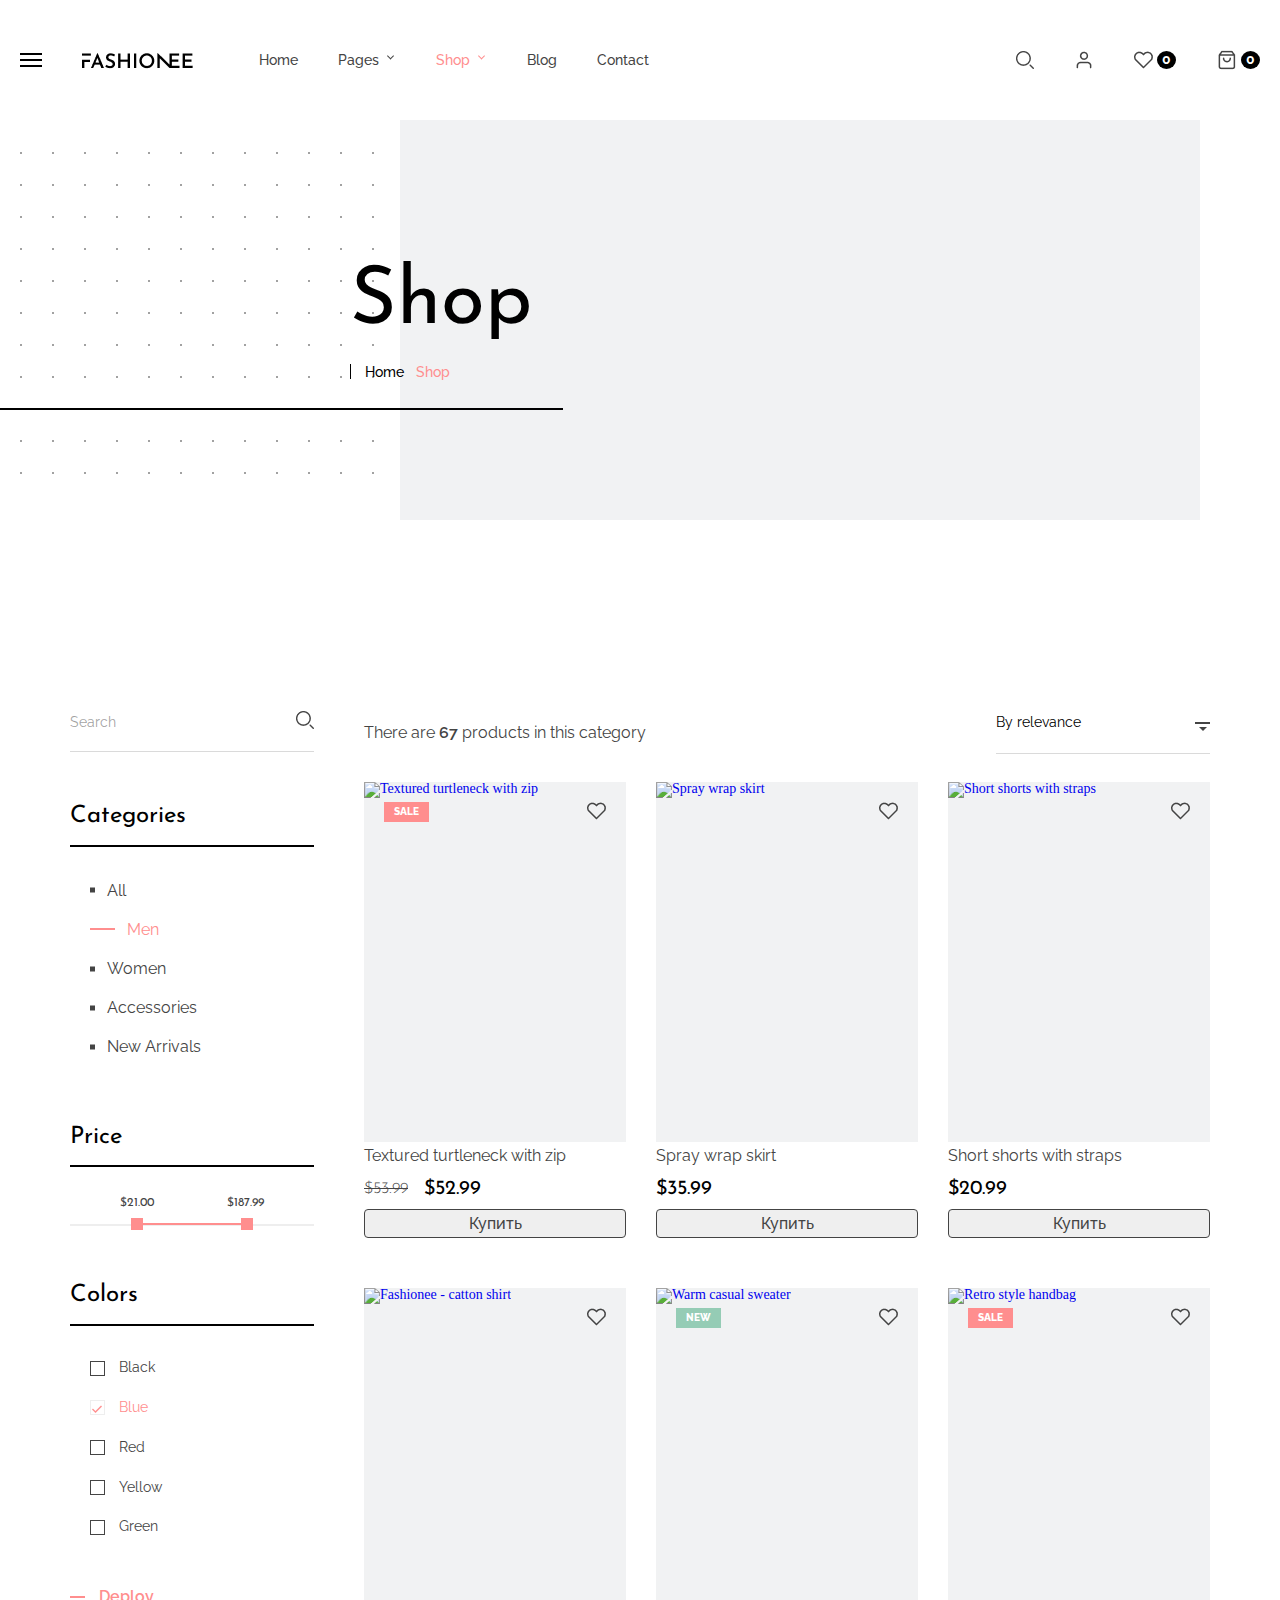
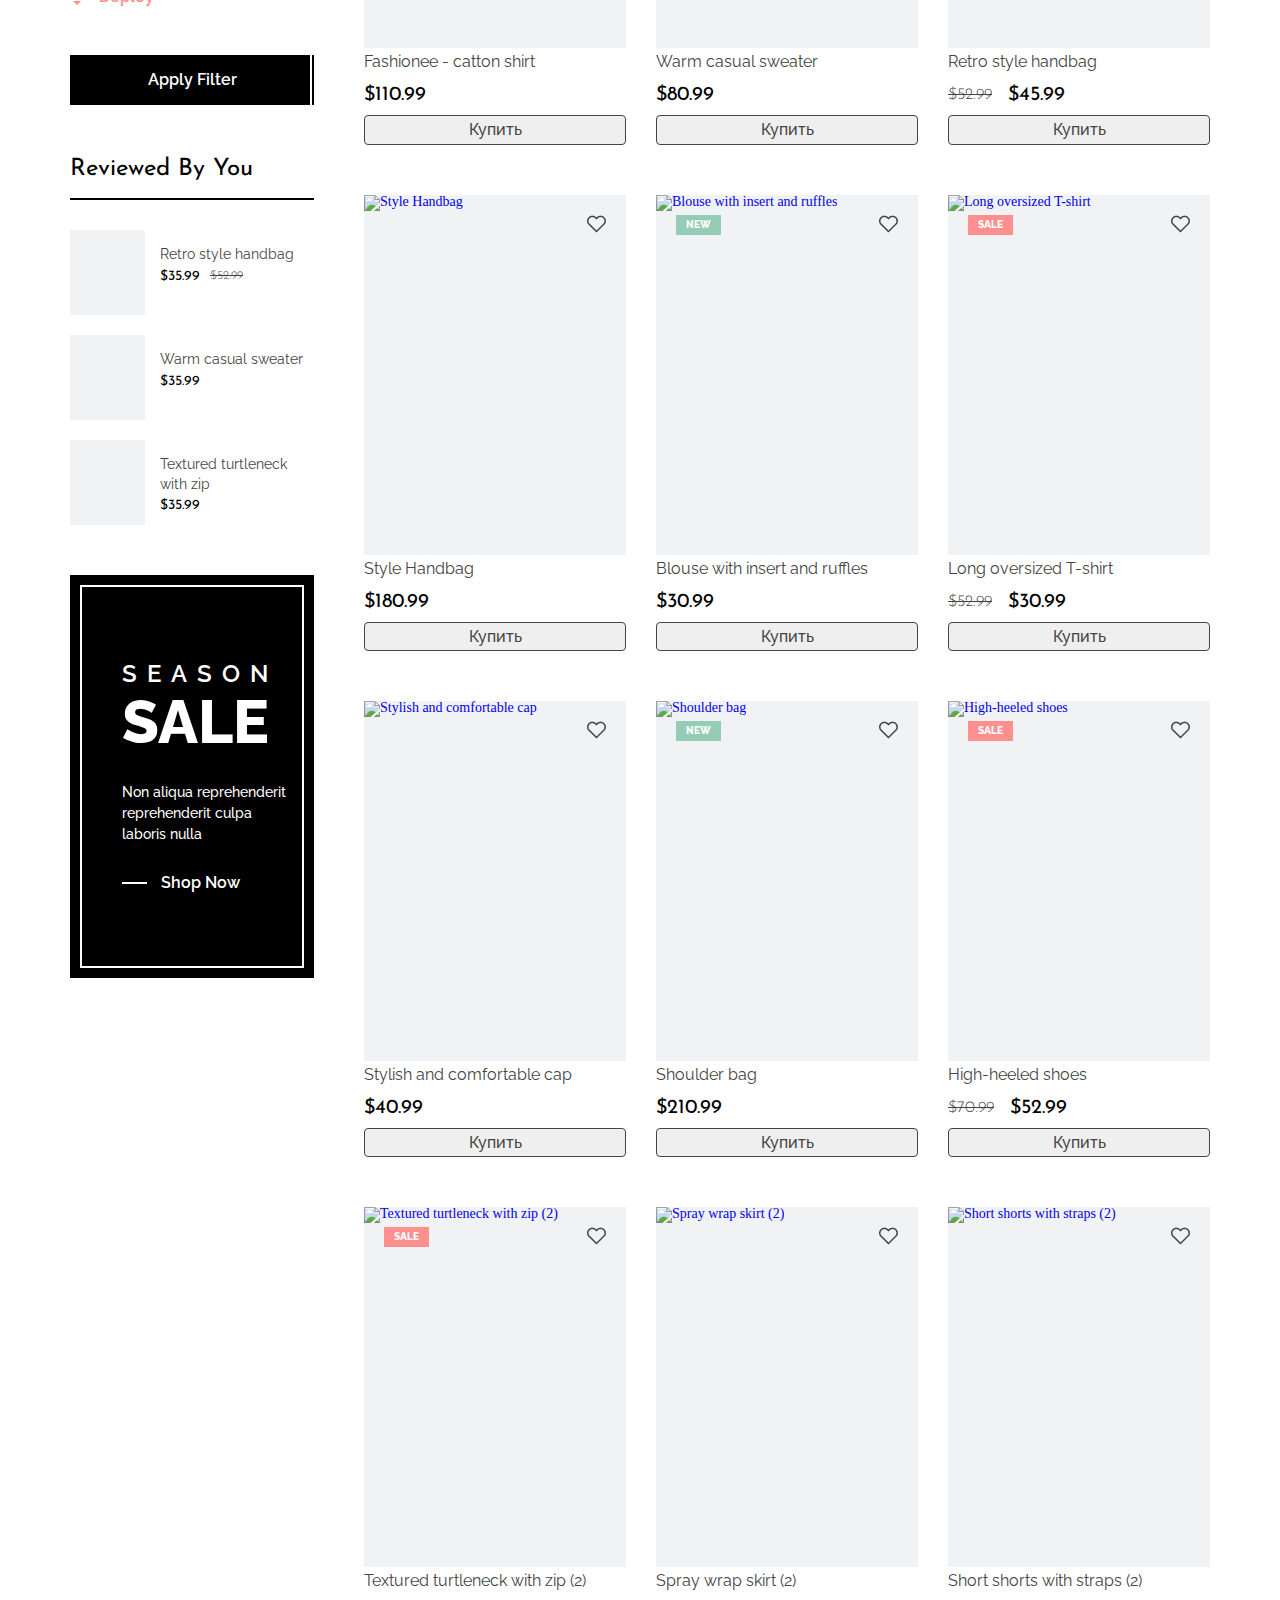
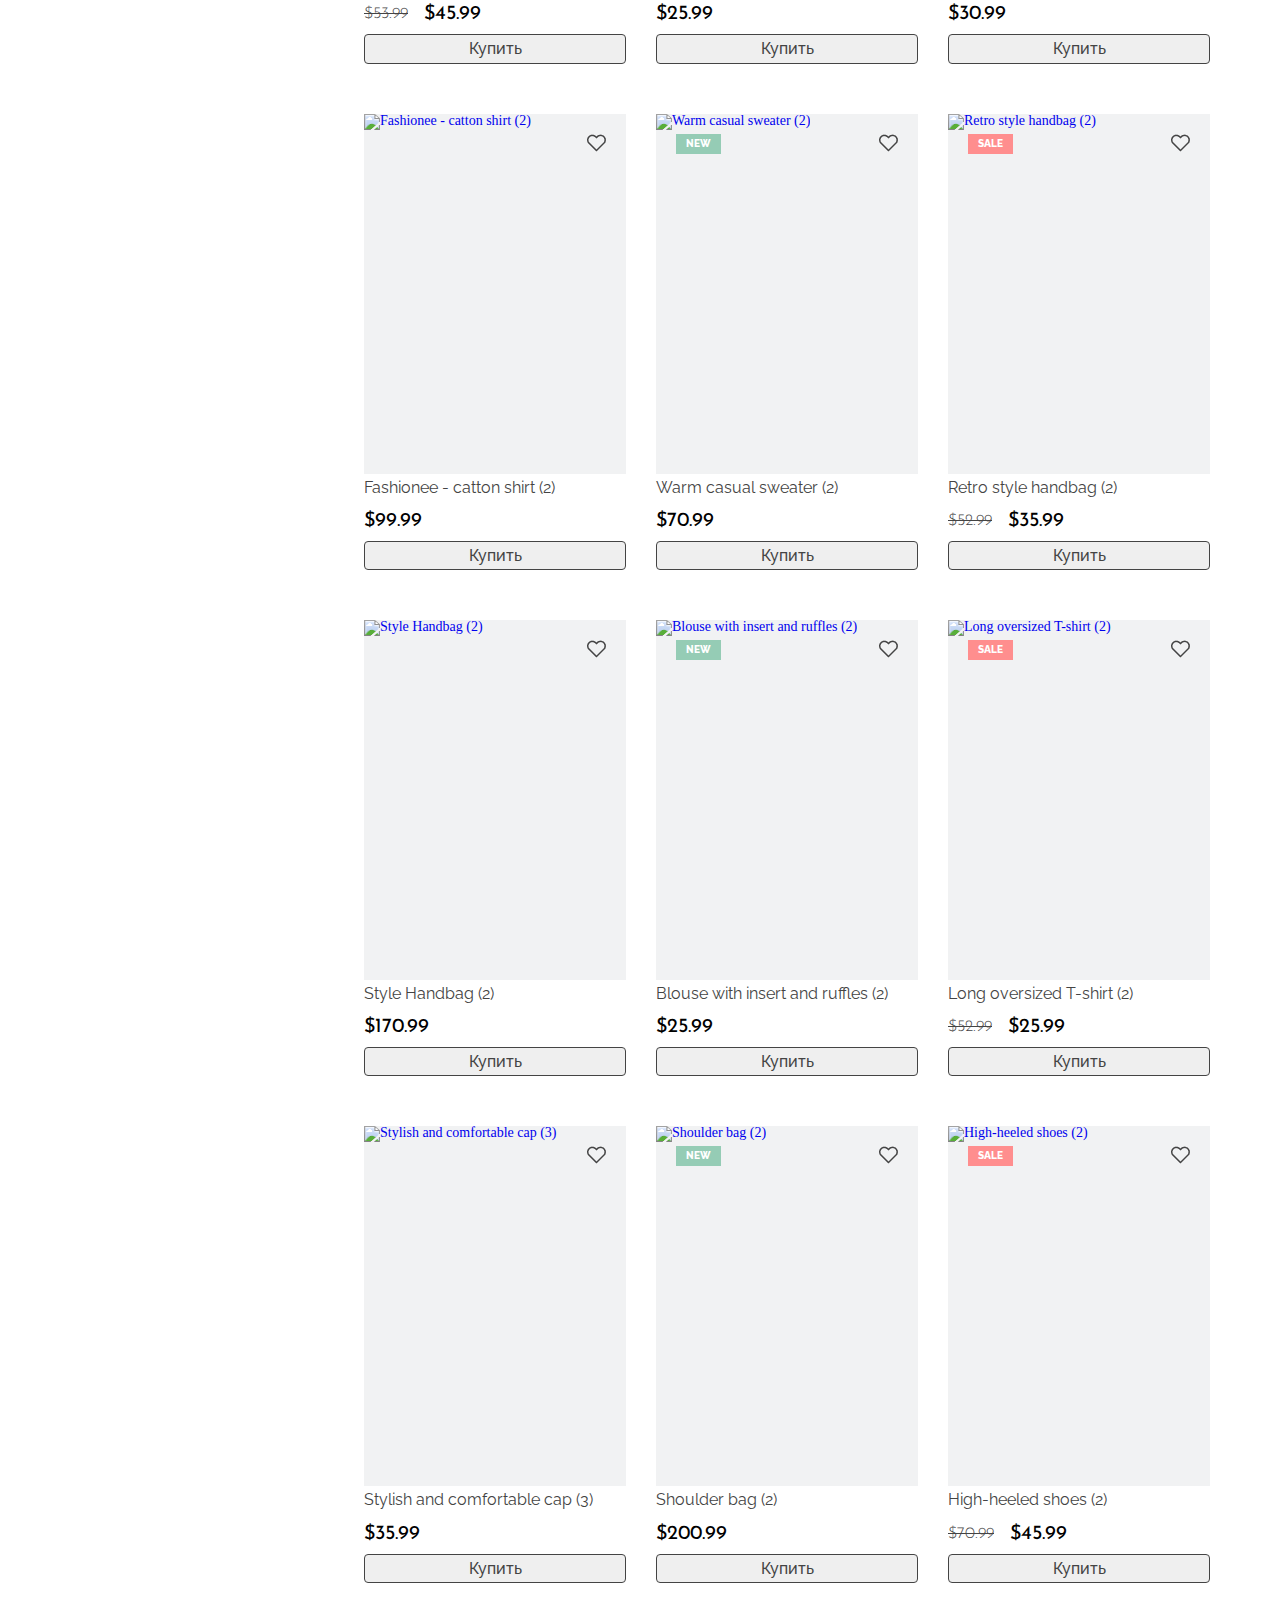
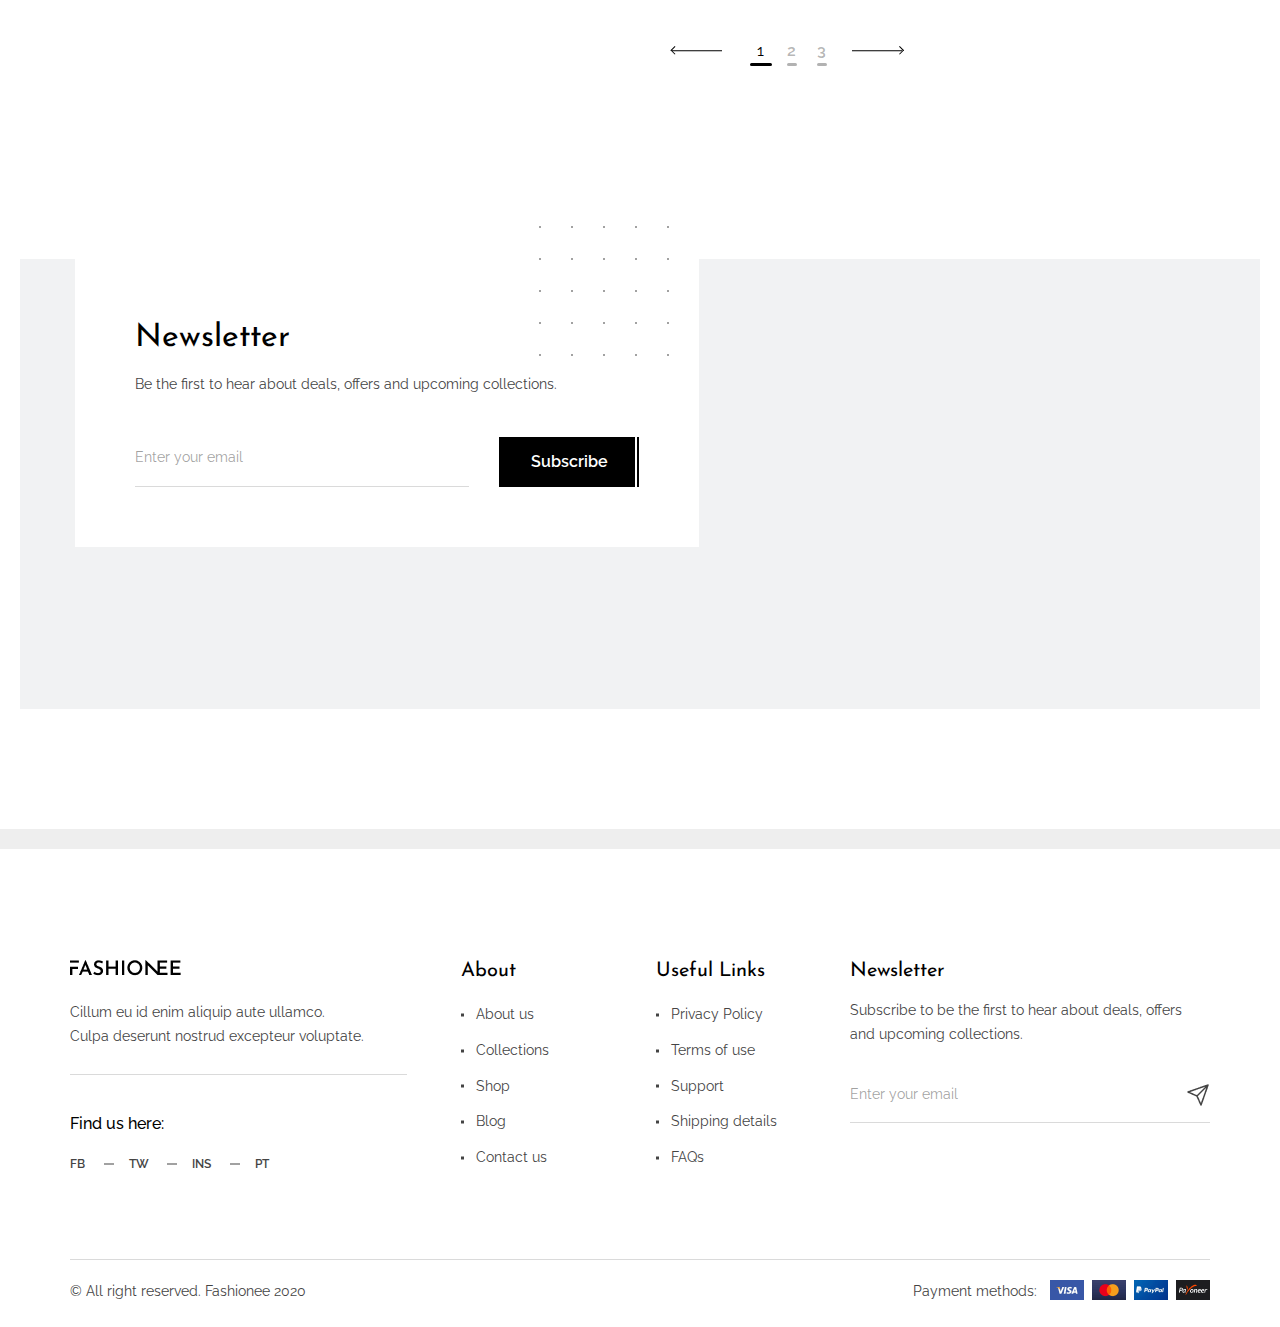
==== index.html @ b38196ee "Added JS cart and favorites" ====
<!DOCTYPE html>
<html lang="en">
    <head>
        <meta charset="UTF-8" />
        <meta http-equiv="X-UA-Compatible" content="IE=edge" />
        <meta name="viewport" content="width=device-width, initial-scale=1.0" />
        <link
            rel="apple-touch-icon"
            sizes="180x180"
            href="img/favicons/apple-touch-icon.png" />
        <link
            rel="icon"
            type="image/png"
            sizes="32x32"
            href="img/favicons/favicon-32x32.png" />
        <link
            rel="icon"
            type="image/png"
            sizes="16x16"
            href="img/favicons/favicon-16x16.png" />
        <link rel="manifest" href="img/favicons/site.webmanifest" />
        <link rel="preconnect" href="https://fonts.googleapis.com" />
        <link rel="preconnect" href="https://fonts.gstatic.com" crossorigin />
        <link
            href="https://fonts.googleapis.com/css2?family=Josefin+Sans:ital,wght@0,100..700;1,100..700&family=Raleway:ital,wght@0,100..900;1,100..900&display=swap"
            rel="stylesheet" />
        <link rel="stylesheet" href="css/style.css" />
        <title>Shop</title>
    </head>
    <body>
        <header class="header" id="header">
            <div class="container container--header">
                <div class="header__inner">
                    <div class="header__left">
                        <div class="header__menu">
                            <div class="burger">
                                <div class="burger__item"></div>
                            </div>
                            <div class="logo">
                                <img src="img/logo.png" alt="Fashionee" />
                            </div>
                            <div class="menu">
                                <img src="img/icons/menu.png" alt="Menu" />
                            </div>
                        </div>
                        <nav class="nav">
                            <a class="nav__link" href="#">Home</a>
                            <div class="nav__down">
                                <a class="nav__link nav__link--list" href="#"
                                    >Pages</a
                                >
                                <ul class="list">
                                    <li>
                                        <a class="list__link" href="#">About</a>
                                    </li>
                                    <li>
                                        <a class="list__link" href="#">FAQ</a>
                                    </li>
                                    <li>
                                        <a class="list__link" href="#"
                                            >Collection</a
                                        >
                                    </li>
                                    <li>
                                        <a class="list__link" href="#"
                                            >My profile</a
                                        >
                                    </li>
                                    <li>
                                        <a class="list__link" href="#"
                                            >Log in</a
                                        >
                                    </li>
                                    <li>
                                        <a class="list__link" href="#"
                                            >Registration</a
                                        >
                                    </li>
                                </ul>
                            </div>
                            <div class="nav__down">
                                <a
                                    class="nav__link nav__link--list active"
                                    href="#"
                                    >Shop</a
                                >
                                <ul class="list">
                                    <li>
                                        <a class="list__link" href="#"
                                            >Fashionee-Catton Shirt</a
                                        >
                                    </li>
                                    <li>
                                        <a class="list__link" href="#">Cart</a>
                                    </li>
                                    <li>
                                        <a class="list__link" href="#"
                                            >Wishlist</a
                                        >
                                    </li>
                                </ul>
                            </div>
                            <a class="nav__link" href="#">Blog</a>
                            <a class="nav__link" href="#">Contact</a>
                        </nav>
                    </div>
                    <div class="header__right">
                        <div class="header__item">
                            <img
                                class="header__icon"
                                src="img/icons/search.png"
                                alt="Search" />
                        </div>
                        <div class="header__item">
                            <img
                                class="header__icon"
                                src="img/icons/user.png"
                                alt="My profile" />
                        </div>
                        <div class="header__item">
                            <img
                                class="header__icon"
                                src="img/icons/heart.png"
                                alt="Wishlist" />
                            <div class="header__count">0</div>
                        </div>
                        <div class="header__item">
                            <img
                                class="header__icon"
                                src="img/icons/shopping-bag.png"
                                alt="Cart" />
                            <div class="header__count" id="cart">0</div>
                        </div>
                    </div>
                </div>
            </div>
        </header>
        <main>
            <section class="intro">
                <div class="container container--intro">
                    <div class="intro__inner">
                        <h1 class="intro__title">Shop</h1>
                        <h2 class="intro__subtitle">Home<span>Shop</span></h2>
                        <div class="intro__img intro__img--dots">
                            <img src="img/intro/dots.png" alt="Dots" />
                        </div>
                        <div class="intro__img intro__img--background">
                            <img
                                src="img/intro/background.png"
                                alt="Background" />
                        </div>
                    </div>
                </div>
                <div class="intro__line"></div>
            </section>
            <section class="container container--products">
                <div class="products">
                    <aside class="sidebar">
                        <div class="input">
                            <label>
                                <input
                                    class="input__item"
                                    name="search"
                                    type="text"
                                    placeholder="Search" />
                                <img
                                    class="input__icon input__icon--search"
                                    src="img/icons/search.png"
                                    alt="Search" />
                            </label>
                        </div>
                        <div class="categories">
                            <h2 class="sidebar__title">Categories</h2>
                            <div class="categories__inner">
                                <div class="categories__item">All</div>
                                <div class="categories__item active">Men</div>
                                <div class="categories__item">Women</div>
                                <div class="categories__item">Accessories</div>
                                <div class="categories__item">New Arrivals</div>
                            </div>
                        </div>
                        <div class="price">
                            <h2 class="sidebar__title">Price</h2>
                            <div class="price__inner">
                                <div class="price__block">
                                    <div class="price__item">&#36;21.00</div>
                                    <div class="price__item">&#36;187.99</div>
                                </div>
                                <div class="price__element"></div>
                            </div>
                        </div>
                        <div class="colors">
                            <h2 class="sidebar__title">Colors</h2>
                            <div class="colors__inner">
                                <div class="colors__item">
                                    <span class="colors__checkbox">
                                        <img
                                            class="colors__checkarrow"
                                            src="img/icons/checkarrow.png"
                                            alt="Check Arrow" />
                                    </span>
                                    <input
                                        class="colors__input"
                                        id="black"
                                        name="color"
                                        type="checkbox"
                                        value="black" />
                                    <label class="colors__label" for="black"
                                        >Black</label
                                    >
                                </div>
                                <div class="colors__item active">
                                    <span class="colors__checkbox">
                                        <img
                                            class="colors__checkarrow"
                                            src="img/icons/checkarrow.png"
                                            alt="Check Arrow" />
                                    </span>
                                    <input
                                        class="colors__input"
                                        id="blue"
                                        name="color"
                                        type="checkbox"
                                        value="blue" />
                                    <label class="colors__label" for="blue"
                                        >Blue</label
                                    >
                                </div>
                                <div class="colors__item">
                                    <span class="colors__checkbox">
                                        <img
                                            class="colors__checkarrow"
                                            src="img/icons/checkarrow.png"
                                            alt="Check Arrow" />
                                    </span>
                                    <input
                                        class="colors__input"
                                        id="red"
                                        name="color"
                                        type="checkbox"
                                        value="red" />
                                    <label class="colors__label" for="red"
                                        >Red</label
                                    >
                                </div>
                                <div class="colors__item">
                                    <span class="colors__checkbox"
                                        ><img
                                            class="colors__checkarrow"
                                            src="img/icons/checkarrow.png"
                                            alt="Check Arrow"
                                    /></span>
                                    <input
                                        class="colors__input"
                                        id="yellow"
                                        name="color"
                                        type="checkbox"
                                        value="yellow" />
                                    <label class="colors__label" for="yellow"
                                        >Yellow</label
                                    >
                                </div>
                                <div class="colors__item">
                                    <span class="colors__checkbox"
                                        ><img
                                            class="colors__checkarrow"
                                            src="img/icons/checkarrow.png"
                                            alt="Check Arrow"
                                    /></span>
                                    <input
                                        class="colors__input"
                                        id="green"
                                        name="color"
                                        type="checkbox"
                                        value="green" />
                                    <label class="colors__label" for="green"
                                        >Green</label
                                    >
                                </div>
                            </div>
                        </div>
                        <div class="sidebar__deploy active">
                            <div class="arrow arrow--sidebar"></div>
                            Deploy
                        </div>
                        <div class="button">Apply Filter</div>
                        <div class="reviewed">
                            <h2 class="sidebar__title">Reviewed By You</h2>
                            <div class="reviewed__inner">
                                <div class="reviewed__item">
                                    <a class="reviewed__preview" href="#">
                                        <img
                                            class="reviewed__img"
                                            src="/"
                                            alt="Retro style handbag" />
                                    </a>
                                    <div class="reviewed__info">
                                        <a class="reviewed__name" href="#">
                                            Retro style handbag
                                        </a>
                                        <div class="reviewed__price">
                                            <span class="reviewed__new"
                                                >&#36;35.99</span
                                            >
                                            <span class="reviewed__old"
                                                >&#36;52.99</span
                                            >
                                        </div>
                                    </div>
                                </div>
                                <div class="reviewed__item">
                                    <a class="reviewed__preview" href="#">
                                        <img
                                            class="reviewed__img"
                                            src="/"
                                            alt="Warm casual sweater" />
                                    </a>
                                    <div class="reviewed__info">
                                        <a class="reviewed__name" href="#">
                                            Warm casual sweater
                                        </a>
                                        <div class="reviewed__price">
                                            <span class="reviewed__new"
                                                >&#36;35.99</span
                                            >
                                            <span class="reviewed__old"></span>
                                        </div>
                                    </div>
                                </div>
                                <div class="reviewed__item">
                                    <a class="reviewed__preview" href="#">
                                        <img
                                            class="reviewed__img"
                                            src="/"
                                            alt="Textured turtleneck with zip" />
                                    </a>
                                    <div class="reviewed__info">
                                        <a class="reviewed__name" href="#">
                                            Textured turtleneck with zip
                                        </a>
                                        <div class="reviewed__price">
                                            <span class="reviewed__new"
                                                >&#36;35.99</span
                                            >
                                            <span class="reviewed__old"></span>
                                        </div>
                                    </div>
                                </div>
                            </div>
                        </div>
                        <div class="banner banner--sidebar">
                            <div class="banner__inner banner__inner--sidebar">
                                <div class="banner__suptitle">Season</div>
                                <div class="banner__title">Sale</div>
                                <p class="banner__text">
                                    Non aliqua reprehenderit reprehenderit culpa
                                    laboris nulla
                                </p>
                                <a class="banner__link" href="#">Shop Now</a>
                            </div>
                        </div>
                    </aside>
                    <div class="catalog">
                        <div class="catalog__header">
                            <div class="catalog__text">
                                There are <span>67</span> products in this
                                category
                            </div>
                            <div class="catalog__filter">
                                By relevance
                                <div class="arrow arrow--catalog"></div>
                            </div>
                        </div>
                        <div class="catalog__inner" id="products"></div>
                        <div class="pager">
                            <div class="pager__arrow pager__arrow--prev"></div>
                            <div class="pager__inner">
                                <div class="pager__item">
                                    <div class="pager__number active">1</div>
                                </div>
                                <div class="pager__item">
                                    <div class="pager__number">2</div>
                                </div>
                                <div class="pager__item">
                                    <div class="pager__number">3</div>
                                </div>
                            </div>
                            <div class="pager__arrow pager__arrow--next"></div>
                        </div>
                    </div>
                </div>
            </section>
            <section class="newsletter">
                <div class="container container--newsletter">
                    <div class="newsletter__inner">
                        <div class="newsletter__block">
                            <div class="newsletter__item">
                                <h3 class="newsletter__title">Newsletter</h3>
                                <p class="newsletter__text">
                                    Be the first to hear about deals, offers and
                                    upcoming collections.
                                </p>
                                <form action="/" method="get">
                                    <div class="newsletter__input">
                                        <div class="input input--newsletter">
                                            <label>
                                                <input
                                                    class="input__item"
                                                    name="email"
                                                    type="email"
                                                    placeholder="Enter your email" />
                                            </label>
                                        </div>
                                        <button
                                            class="button button--newsletter"
                                            type="submit">
                                            Subscribe
                                        </button>
                                    </div>
                                </form>
                                <img
                                    class="newsletter__img"
                                    src="img/small-dots.png"
                                    alt="Img" />
                            </div>
                        </div>
                    </div>
                </div>
            </section>
        </main>
        <footer class="footer footer--shop">
            <div class="container container--footer">
                <div class="footer__inner">
                    <div class="footer__block footer__block--1">
                        <div class="footer__column footer__column--1">
                            <div class="logo">
                                <img src="img/logo.png" alt="Logo" />
                            </div>
                            <p class="footer__text footer__text--1">
                                Cillum eu id enim aliquip aute ullamco.
                                <br />
                                Culpa deserunt nostrud excepteur voluptate.
                            </p>
                            <div class="socials">
                                <h3 class="socials__title">Find us here:</h3>
                                <div class="socials__inner">
                                    <a
                                        class="socials__link"
                                        href="#"
                                        target="_blank"
                                        >FB</a
                                    >
                                    <a
                                        class="socials__link"
                                        href="#"
                                        target="_blank"
                                        >TW</a
                                    >
                                    <a
                                        class="socials__link"
                                        href="#"
                                        target="_blank"
                                        >INS</a
                                    >
                                    <a
                                        class="socials__link"
                                        href="#"
                                        target="_blank"
                                        >PT</a
                                    >
                                </div>
                            </div>
                        </div>
                        <div class="footer__column footer__column--2">
                            <div class="footer__item">
                                <h5 class="footer__title">About</h5>
                                <div class="footer__list">
                                    <a
                                        class="footer__text footer__text--link"
                                        href="#"
                                        >About us</a
                                    >
                                    <a
                                        class="footer__text footer__text--link"
                                        href="#"
                                        >Collections</a
                                    >
                                    <a
                                        class="footer__text footer__text--link"
                                        href="#"
                                        >Shop</a
                                    >
                                    <a
                                        class="footer__text footer__text--link"
                                        href="#"
                                        >Blog</a
                                    >
                                    <a
                                        class="footer__text footer__text--link"
                                        href="#"
                                        >Contact us</a
                                    >
                                </div>
                            </div>
                        </div>
                        <div class="footer__column footer__column--3">
                            <div class="footer__item">
                                <h5 class="footer__title">Useful Links</h5>
                                <div class="footer__list">
                                    <a
                                        class="footer__text footer__text--link"
                                        href="#"
                                        >Privacy Policy</a
                                    >
                                    <a
                                        class="footer__text footer__text--link"
                                        href="#"
                                        >Terms of use</a
                                    >
                                    <a
                                        class="footer__text footer__text--link"
                                        href="#"
                                        >Support</a
                                    >
                                    <a
                                        class="footer__text footer__text--link"
                                        href="#"
                                        >Shipping details</a
                                    >
                                    <a
                                        class="footer__text footer__text--link"
                                        href="#"
                                        >FAQs</a
                                    >
                                </div>
                            </div>
                        </div>
                        <div class="footer__column footer__column--4">
                            <h5
                                class="newsletter__title newsletter__title--footer">
                                Newsletter
                            </h5>
                            <p class="newsletter__text">
                                Subscribe to be the first to hear about deals,
                                offers and upcoming collections.
                            </p>
                            <div class="input input--footer">
                                <form action="/" method="get">
                                    <label>
                                        <input
                                            class="input__item"
                                            name="email"
                                            type="email"
                                            placeholder="Enter your email" />
                                    </label>
                                    <img
                                        class="input__icon input__icon--send"
                                        type="submit"
                                        src="img/icons/send.png"
                                        alt="Send" />
                                </form>
                            </div>
                        </div>
                    </div>
                    <hr />
                    <div class="footer__block footer__block--2">
                        <div class="copyright">
                            © All right reserved. Fashionee 2020
                        </div>
                        <div class="payment">
                            Payment methods:
                            <div class="payment__inner">
                                <a class="payment__link" href="#">
                                    <img
                                        src="img/payment/visa.png"
                                        alt="VISA" />
                                </a>
                                <a class="payment__link" href="#">
                                    <img
                                        src="img/payment/master.png"
                                        alt="Master" />
                                </a>
                                <a class="payment__link" href="#">
                                    <img
                                        src="img/payment/paypal.png"
                                        alt="PayPal" />
                                </a>
                                <a class="payment__link" href="#">
                                    <img
                                        src="img/payment/payoneer.png"
                                        alt="PaYonner" />
                                </a>
                            </div>
                        </div>
                    </div>
                </div>
                <img
                    class="footer__img footer__img--small"
                    src="img/small-dots.png"
                    alt="Img" />
                <img
                    class="footer__img footer__img--big"
                    src="img/footer.png"
                    alt="Img" />
            </div>
        </footer>
        <script src="js/app.js"></script>
    </body>
</html>
---- css/style.css ----
* {
  padding: 0;
  margin: 0;
  border: 0;
}

*,
*:before,
*:after {
  box-sizing: border-box;
}

:focus,
:active {
  outline: none;
}

a:focus,
a:active {
  outline: none;
}

nav,
footer,
header,
aside {
  display: block;
}

html,
body {
  height: 100%;
  width: 100%;
  font-size: 100%;
  line-height: 1;
  font-size: 14px;
  -ms-text-size-adjust: 100%;
  -moz-text-size-adjust: 100%;
  -webkit-text-size-adjust: 100%;
}

input,
button,
textarea {
  font-family: inherit;
}

input::-ms-clear {
  display: none;
}

input[type=checkbox] {
  display: none;
}

button {
  cursor: pointer;
}

button::-moz-focus-inner {
  padding: 0;
  border: 0;
}

a,
a:hover,
a:visited {
  text-decoration: none;
}

ul li {
  list-style: none;
}

img {
  vertical-align: top;
}

h1,
h2,
h3,
h4,
h5,
h6 {
  margin: 0;
  font-size: inherit;
  font-weight: 400;
}

.container {
  width: 100%;
  padding: 0 20px;
  margin: 0 auto;
}
.container--header, .container--intro {
  max-width: 1840px;
}
.container--products, .container--cart, .container--footer {
  max-width: 1180px;
}
.container--newsletter {
  max-width: 1720px;
}

.header {
  width: 100%;
  margin-top: 50px;
  position: absolute;
  top: 0;
  left: 0;
  z-index: 1000;
}
.header.fixed {
  margin-top: 0;
  padding: 20px 0;
  background-color: #fff;
  box-shadow: 0 3px 5px rgba(57, 63, 72, 0.3);
  position: fixed;
}

.header__inner,
.header__left,
.header__right,
.header__menu,
.header__item {
  display: flex;
  align-items: center;
}

.header__inner {
  justify-content: space-between;
}

.header__left {
  gap: 66px;
}

.header__right,
.header__menu {
  gap: 40px;
}

.header__item {
  gap: 4px;
  cursor: pointer;
}

.header__count {
  width: 100%;
  min-width: 18px;
  height: 18px;
  padding: 1px 5px 0 5px;
  font-family: "Raleway", sans-serif;
  font-weight: 700;
  font-size: 14px;
  line-height: 1;
  color: #fff;
  text-align: center;
  background-color: black;
  border-radius: 50%;
}

@media screen and (max-width: 768px) {
  .header__inner {
    flex-wrap: wrap;
    gap: 30px;
  }
}
.burger {
  width: 22px;
  height: 14px;
  cursor: pointer;
  position: relative;
}
.burger::before, .burger::after {
  content: "";
  display: block;
  width: 100%;
  height: 2px;
  background-color: #000;
  position: absolute;
  transition: transform 0.1s linear;
}
.burger::before {
  top: 0;
}
.burger::after {
  top: 12px;
}

.burger:hover .burger__item {
  display: none;
}
.burger:hover::before {
  transform: rotate(45deg);
  top: 6px;
}
.burger:hover::after {
  transform: rotate(-45deg);
  top: 6px;
}

.burger__item {
  width: 100%;
  height: 2px;
  background-color: #000;
  position: absolute;
  top: 6px;
}

.nav {
  display: flex;
  align-items: center;
  gap: 40px;
}

.nav__link {
  font-family: "Raleway", sans-serif;
  font-weight: 500;
  font-size: 14px;
  line-height: 1.17;
  color: #444444;
  transition: color 0.1s linear;
  position: relative;
}
.nav__link--list {
  padding-right: 17px;
}
.nav__link--list::after {
  content: "";
  display: block;
  width: 5px;
  height: 5px;
  background-color: transparent;
  position: absolute;
  border-top: 1px solid #444444;
  border-right: 1px solid #444444;
  top: calc(50% - 3.5px);
  right: 3.5px;
  transform: translate(0, -50%) rotate(135deg);
  transition: color 0.1s linear, border-color 0.1s linear;
}
.nav__link:hover, .nav__link.active {
  color: #ff8e8e;
}
.nav__link:hover::after, .nav__link.active::after {
  border-color: #ff8e8e;
}

.nav__down {
  position: relative;
}
.nav__down:hover .nav__link--list {
  color: #ff8e8e;
}
.nav__down:hover .nav__link--list::after {
  border-color: #ff8e8e;
}
.nav__down:hover .list {
  display: block;
  visibility: visible;
}

@media screen and (max-width: 1024px) {
  .nav {
    display: none;
  }
}
.menu {
  display: none;
  cursor: pointer;
}

@media screen and (max-width: 1024px) {
  .menu {
    display: block;
  }
}
.list {
  display: none;
  visibility: hidden;
  width: -moz-max-content;
  width: max-content;
  padding: 0 10px;
  background-color: #fff;
  box-shadow: 0 3px 5px rgba(57, 63, 72, 0.3);
  position: absolute;
  top: 100%;
  left: calc(50% - 8.5px);
  transform: translate(-50%, 0);
  transition: visible 0.2s linear;
}

.list__link {
  display: block;
  font-family: "Raleway", sans-serif;
  font-weight: 400;
  font-size: 14px;
  line-height: 2;
  color: #444444;
  text-align: center;
  transition: color 0.1s linear;
}
.list__link:hover {
  color: #ff8e8e;
}

.intro {
  padding-top: 70px;
}

.intro__inner {
  padding: 193px 0 132px 330px;
  position: relative;
}

.intro__title {
  margin-bottom: 21px;
  font-family: "Josefin Sans", sans-serif;
  font-weight: 400;
  font-size: 80px;
  line-height: 1;
  color: #000;
}

.intro__subtitle {
  padding: 0.5px 0 0.5px 13.5px;
  font-family: "Raleway", sans-serif;
  font-weight: 500;
  font-size: 14px;
  line-height: 1;
  color: #000;
  border-left: 1.5px solid #000;
}
.intro__subtitle span:nth-last-child(1), .intro__subtitle span:nth-last-child(2) {
  margin-left: 12px;
}
.intro__subtitle span:nth-last-child(1) {
  color: #ff8e8e;
}

.intro__img {
  max-width: 100%;
  position: absolute;
  z-index: -1;
}
.intro__img--dots {
  top: 82px;
  left: 0;
}
.intro__img--background {
  top: 50px;
  right: 60px;
}

.intro__line {
  width: 44%;
  max-width: 850px;
  height: 2px;
  background-color: #000;
  position: absolute;
  top: 408px;
  left: 0;
  z-index: -1;
}

@media screen and (max-width: 1024px) {
  .intro__img {
    display: none;
  }
  .intro__inner {
    padding-left: 230px;
  }
}
@media screen and (max-width: 768px) {
  .intro__inner {
    padding-left: 130px;
  }
}
@media screen and (max-width: 480px) {
  .intro__inner {
    padding-left: 0;
  }
}
.products {
  display: flex;
  -moz-column-gap: 50px;
       column-gap: 50px;
  padding-top: 200px;
}

@media screen and (max-width: 768px) {
  .products {
    flex-direction: column;
    justify-content: center;
    gap: 50px;
  }
}
.sidebar {
  display: flex;
  flex-direction: column;
  row-gap: 50px;
  width: 100%;
  max-width: 244px;
}

.sidebar__title {
  padding-bottom: 14px;
  margin-bottom: 30px;
  font-family: "Josefin Sans", sans-serif;
  font-weight: 400;
  font-size: 24px;
  line-height: 1.2;
  color: #000;
  border-bottom: 2px solid #000;
}

.sidebar__deploy {
  display: flex;
  align-items: center;
  gap: 14px;
  width: -moz-fit-content;
  width: fit-content;
  font-family: "Raleway", sans-serif;
  font-weight: 600;
  font-size: 16px;
  line-height: 1;
  color: #444444;
  cursor: pointer;
  transition: color 0.1s linear;
}
.sidebar__deploy:hover, .sidebar__deploy.active {
  color: #ff8e8e;
}
.sidebar__deploy:hover .arrow, .sidebar__deploy.active .arrow {
  background-color: #ff8e8e;
}
.sidebar__deploy:hover .arrow::before, .sidebar__deploy.active .arrow::before {
  border-bottom-color: #ff8e8e;
}
.sidebar__deploy.active .arrow {
  transform: rotate(180deg);
}

@media screen and (max-width: 768px) {
  .sidebar {
    margin: 0 auto;
  }
}
.input {
  padding: 0 20px 16px 0;
  border-bottom: 1px solid rgba(68, 68, 68, 0.2);
  position: relative;
}
.input--newsletter {
  min-width: 334px;
}
.input--footer {
  margin-top: 36px;
}
.input--code {
  width: 100%;
  margin-right: 30px;
}

.input__item::-moz-placeholder {
  font-family: "Raleway", sans-serif;
  font-weight: 400;
  font-size: 14px;
  line-height: 1.7;
  color: rgba(68, 68, 68, 0.5);
}

.input__item,
.input__item::placeholder {
  font-family: "Raleway", sans-serif;
  font-weight: 400;
  font-size: 14px;
  line-height: 1.7;
  color: rgba(68, 68, 68, 0.5);
}

.input__item {
  width: 100%;
}

.input__icon {
  position: absolute;
  top: 0;
  right: 0;
}
.input__icon--send {
  cursor: pointer;
}

@media screen and (max-width: 480px) {
  .input--newsletter {
    min-width: 100%;
  }
}
.categories__inner {
  padding: 0 0 12px 20px;
}

.categories__item {
  width: -moz-fit-content;
  width: fit-content;
  padding-left: 17px;
  margin-top: 12px;
  font-family: "Raleway", sans-serif;
  font-weight: 400;
  font-size: 16px;
  line-height: 1.7;
  color: #444444;
  cursor: pointer;
  position: relative;
  transition: padding 0.1s linear, color 0.1s linear;
}
.categories__item:first-child {
  margin-top: 0;
}
.categories__item::before {
  content: "";
  display: block;
  width: 5px;
  height: 5px;
  background-color: #444444;
  position: absolute;
  top: 50%;
  left: 0;
  transform: translate(0, -50%);
  transition: width 0.1s linear, height 0.1s linear, 0.1s linear;
}
.categories__item:hover, .categories__item.active {
  padding-left: 37px;
  color: #ff8e8e;
}
.categories__item:hover::before, .categories__item.active::before {
  width: 25px;
  height: 2px;
  background-color: #ff8e8e;
}

.price__inner {
  padding-bottom: 3px;
  position: relative;
}

.price__block {
  display: flex;
  justify-content: space-between;
  padding: 0 50px 15px;
  border-bottom: 2px solid #eeeeee;
}

.price__item {
  font-family: "Josefin Sans", sans-serif;
  font-weight: 400;
  font-size: 12px;
  line-height: 1;
  color: #444444;
}

.price__element {
  width: 50%;
  height: 2px;
  background-color: #ff8e8e;
  position: absolute;
  bottom: 3px;
  left: 50%;
  position: relative;
  transform: translate(-50%, 0);
}
.price__element::before, .price__element::after {
  content: "";
  display: block;
  width: 12px;
  height: 12px;
  background-color: #ff8e8e;
  position: absolute;
  top: 50%;
  transform: translate(0, -50%);
}
.price__element::before {
  left: 0;
}
.price__element::after {
  right: 0;
}

.colors__inner {
  display: flex;
  flex-direction: column;
  row-gap: 16px;
  padding-left: 20px;
}

.colors__item {
  display: flex;
  align-items: center;
  -moz-column-gap: 14px;
       column-gap: 14px;
  width: -moz-fit-content;
  width: fit-content;
  font-family: "Raleway", sans-serif;
  font-weight: 400;
  font-size: 14px;
  line-height: 1.7;
  color: #444444;
  transition: color 0.1s linear;
}

.colors__item:hover,
.colors__item.active {
  color: #ff8e8e;
}

.colors__item:hover .colors__checkbox {
  border-color: #ff8e8e;
}

.colors__item.active .colors__checkbox {
  border-color: #eeeeee;
}

.colors__item.active .colors__checkarrow {
  display: block;
}

.colors__checkbox {
  width: 15px;
  height: 15px;
  border: 1px solid #444444;
  border-radius: 0;
  cursor: pointer;
  position: relative;
  transition: border 0.1s linear;
}

.colors__checkarrow {
  display: none;
  position: absolute;
  top: calc(50% + 1px);
  left: calc(50% - 1px);
  transform: translate(-50%, -50%);
}

.colors__label {
  cursor: pointer;
}

.arrow {
  width: 15px;
  height: 2px;
  background-color: #444444;
  position: relative;
  transition: background-color 0.1s linear;
}
.arrow::before {
  content: "";
  display: block;
  width: 6px;
  height: 6px;
  background-color: transparent;
  position: absolute;
  border: 4px solid transparent;
  left: 50%;
  transform: translate(-50%, 0);
  transition: border 0.1s linear;
}
.arrow--sidebar::before {
  border-bottom: 4px solid #444444;
  bottom: 5px;
}
.arrow--catalog::before {
  border-top: 4px solid #444444;
  top: 5px;
}

.button {
  width: 100%;
  padding: 17px 0;
  font-family: "Raleway", sans-serif;
  font-weight: 600;
  font-size: 16px;
  line-height: 1;
  color: #fff;
  text-align: center;
  background-color: #000;
  cursor: pointer;
  position: relative;
  transition: opacity 0.1s linear;
}
.button--newsletter {
  max-width: 140px;
}
.button--order {
  margin-top: 20px;
}
.button--code {
  max-width: 54px;
  height: 50px;
}
.button::after {
  content: "";
  display: block;
  width: 2px;
  height: 100%;
  background-color: #fff;
  position: absolute;
  top: 0;
  right: 2px;
}
.button:hover {
  opacity: 0.9;
}

.reviewed__inner {
  display: flex;
  flex-wrap: wrap;
  row-gap: 20px;
}

.reviewed__item {
  display: flex;
  -moz-column-gap: 15px;
       column-gap: 15px;
  width: 100%;
}

.reviewed__preview {
  display: block;
  width: 100%;
  max-width: 75px;
  height: 100%;
  min-height: 85px;
  background-color: #f1f2f3;
}

.reviewed__img {
  display: none;
}

.reviewed__info {
  padding-top: 15px;
}

.reviewed__name {
  font-family: "Raleway", sans-serif;
  font-weight: 400;
  font-size: 14px;
  line-height: 1.4;
  color: #444444;
}
.reviewed__name:hover {
  text-decoration: underline;
}

.reviewed__price {
  display: flex;
  -moz-column-gap: 10px;
       column-gap: 10px;
  margin-top: 5px;
}

.reviewed__new {
  font-family: "Josefin Sans", sans-serif;
  font-weight: 400;
  font-size: 14px;
  line-height: 1;
  color: #000;
}

.reviewed__old {
  font-family: "Josefin Sans", sans-serif;
  font-weight: 300;
  font-size: 12px;
  line-height: 1;
  color: #444444;
  text-decoration: line-through;
}

.banner {
  background-color: #000;
}
.banner--sidebar {
  width: 100%;
  padding: 10px;
}

.banner__inner {
  border: 2px solid #fff;
}
.banner__inner--sidebar {
  padding: 75px 15px 75px 40px;
}

.banner__suptitle {
  font-family: "Raleway", sans-serif;
  font-weight: 600;
  font-size: 24px;
  line-height: 1;
  color: #fff;
  text-transform: uppercase;
  letter-spacing: 0.42em;
}

.banner__title {
  margin-top: 6px;
  font-family: "Raleway", sans-serif;
  font-weight: 800;
  font-size: 60px;
  line-height: 1;
  color: #fff;
  text-transform: uppercase;
}

.banner__text {
  margin-top: 30px;
  font-family: "Raleway", sans-serif;
  font-weight: 500;
  font-size: 14px;
  line-height: 1.5;
  color: #fff;
}

.banner__link {
  display: block;
  width: -moz-fit-content;
  width: fit-content;
  padding-left: 39px;
  margin-top: 30px;
  font-family: "Raleway", sans-serif;
  font-weight: 600;
  font-size: 16px;
  line-height: 1;
  color: #fff;
  position: relative;
  transition: width 0.1s linear, padding 0.1s linear;
}
.banner__link::before {
  content: "";
  display: block;
  width: 25px;
  height: 2px;
  background-color: #fff;
  position: absolute;
  top: 50%;
  left: 0;
  transform: translate(0, -50%);
  transition: left 0.1s linear, right 0.1s linear;
}
.banner__link::after {
  content: "";
  display: block;
  width: 10px;
  height: 10px;
  background-color: transparent;
  position: absolute;
  visibility: hidden;
  border-top: 2px solid #fff;
  border-right: 2px solid #fff;
  top: 50%;
  right: 53px;
  transform: translate(0, -50%) rotate(45deg);
  transition: visibility 0.1s linear;
}
.banner__link:hover {
  width: 100%;
  padding-left: 0;
}
.banner__link:hover::before {
  left: auto;
  right: 52px;
}
.banner__link:hover::after {
  visibility: visible;
}

.pager {
  display: flex;
  justify-content: center;
  align-items: center;
  padding: 0 50px;
  margin-top: 60px;
}

.pager__arrow {
  width: 50px;
  height: 16px;
  background-color: transparent;
  cursor: pointer;
  position: relative;
}
.pager__arrow::before {
  content: "";
  display: block;
  width: 100%;
  height: 1.5px;
  background-color: #000;
  position: absolute;
  top: 50%;
  transform: translate(0, -50%);
  transition: background-color 0.1s linear;
}
.pager__arrow--prev::before {
  left: 0;
}
.pager__arrow--next::before {
  right: 0;
}
.pager__arrow::after {
  content: "";
  display: block;
  width: 5.5px;
  height: 5.5px;
  background-color: transparent;
  position: absolute;
  transition: border-color 0.1s linear;
}
.pager__arrow--prev::after, .pager__arrow--next::after {
  top: calc(50% - 0.5px);
  transform: translate(0, -50%) rotate(45deg);
}
.pager__arrow--prev::after {
  border-bottom: 1.5px solid #000;
  border-left: 1.5px solid #000;
  left: 0;
}
.pager__arrow--next::after {
  border-top: 1.5px solid #000;
  border-right: 1.5px solid #000;
  right: 0;
}
.pager__arrow:hover::before {
  background-color: #ff8e8e;
}
.pager__arrow:hover::after {
  border-color: #ff8e8e;
}

.pager__inner {
  display: flex;
  align-items: center;
  -moz-column-gap: 20px;
       column-gap: 20px;
  margin: 0 30px;
}

.pager__item {
  width: 10px;
  height: 16px;
  position: relative;
}

.pager__number {
  font-family: "Raleway", sans-serif;
  font-weight: 600;
  font-size: 16px;
  line-height: 1;
  color: rgba(0, 0, 0, 0.3);
  cursor: pointer;
  position: absolute;
  top: 0;
  left: 50%;
  transition: font-weight 0.1s linear, color 0.1s linear;
}
.pager__number::after {
  content: "";
  display: block;
  width: 10px;
  height: 3px;
  background-color: rgba(0, 0, 0, 0.3);
  position: absolute;
  border-radius: 10px;
  bottom: -7px;
  left: 50%;
  transform: translate(-50%, 0);
  transition: width 0.1s linear, background-color 0.1s linear;
}
.pager__number:hover, .pager__number.active {
  font-weight: 400;
  color: #000;
}
.pager__number:hover::after, .pager__number.active::after {
  width: 22px;
  background-color: #000;
}

.newsletter {
  margin-top: 200px;
}

.newsletter__inner {
  padding-bottom: 162px;
  background-color: #f1f2f3;
}

.newsletter__block {
  width: 100%;
  max-width: 1130px;
  margin: 0 auto;
}

.newsletter__item {
  width: 100%;
  max-width: 624px;
  padding: 60px;
  background-color: #fff;
  position: relative;
}

.newsletter__title {
  font-family: "Josefin Sans", sans-serif;
  font-weight: 400;
  font-size: 32px;
  line-height: 1.2;
  color: #000;
}
.newsletter__title--footer {
  font-size: 20px;
}

.newsletter__text {
  margin-top: 16px;
  font-family: "Raleway", sans-serif;
  font-weight: 400;
  font-size: 14px;
  line-height: 1.7;
  color: #444444;
}

.newsletter__input {
  display: flex;
  align-items: flex-end;
  -moz-column-gap: 30px;
       column-gap: 30px;
  width: 100%;
  margin-top: 40px;
}

.newsletter__img {
  position: absolute;
  top: -33px;
  right: 30px;
}

@media screen and (max-width: 768px) {
  .newsletter__input {
    flex-wrap: wrap;
    gap: 30px;
  }
}
@media screen and (max-width: 480px) {
  .newsletter__item {
    padding: 0;
  }
  .newsletter__img {
    display: none;
  }
}
.catalog {
  width: 100%;
  max-width: 846px;
}

.catalog__header,
.catalog__filter {
  display: flex;
  align-items: center;
  justify-content: space-between;
}

.catalog__header {
  flex-wrap: wrap;
  gap: 30px;
}

.catalog__text {
  font-family: "Raleway", sans-serif;
  font-weight: 400;
  font-size: 16px;
  line-height: 1.7;
  color: #444444;
}
.catalog__text span {
  font-weight: 600;
}

.catalog__filter {
  width: 100%;
  max-width: 214px;
  padding-bottom: 18px;
  font-family: "Raleway", sans-serif;
  font-weight: 400;
  font-size: 14px;
  line-height: 1.7;
  color: #000;
  border-bottom: 1px solid rgba(68, 68, 68, 0.2);
  cursor: pointer;
  transition: color 0.1s linear;
}
.catalog__filter:hover {
  color: #ff8e8e;
}
.catalog__filter:hover .arrow {
  background-color: #ff8e8e;
}
.catalog__filter:hover .arrow::before {
  border-top-color: #ff8e8e;
}

.catalog__inner {
  display: flex;
  flex-wrap: wrap;
  justify-content: center;
  -moz-column-gap: 30px;
       column-gap: 30px;
  row-gap: 50px;
  margin-top: 28px;
}

.catalog__item {
  width: 100%;
  max-width: 262px;
  position: relative;
}

.catalog__preview {
  display: block;
  width: 100%;
  height: 360px;
  background-color: #f1f2f3;
}

.catalog__img {
  width: 100%;
}

.catalog__status {
  width: -moz-fit-content;
  width: fit-content;
  padding: 5px 10px;
  font-family: "Raleway", sans-serif;
  font-weight: 800;
  font-size: 10px;
  line-height: 1;
  color: #fff;
  text-transform: uppercase;
  position: absolute;
  top: 20px;
  left: 20px;
}
.catalog__status--sale {
  background-color: #ff8e8e;
}
.catalog__status--new {
  background-color: #95ccb5;
}

.catalog__heart {
  width: 19px;
  height: 18px;
  cursor: pointer;
  position: absolute;
  top: 20px;
  right: 20px;
}
.catalog__heart.favorite {
  background: url(./../img/icons/red-heart.png);
  background-size: cover;
  background-repeat: no-repeat;
}

.catalog__name {
  margin-top: 20px;
  font-family: "Raleway", sans-serif;
  font-weight: 400;
  font-size: 16px;
  line-height: 1.7;
  color: #444444;
}
.catalog__name:hover {
  text-decoration: underline;
}

.catalog__price {
  display: flex;
  align-items: center;
  -moz-column-gap: 16px;
       column-gap: 16px;
  margin-top: 10px;
}

.catalog__new {
  font-family: "Josefin Sans", sans-serif;
  font-weight: 400;
  font-size: 20px;
  line-height: 1;
  color: #000;
}

.catalog__old {
  font-family: "Josefin Sans", sans-serif;
  font-weight: 300;
  font-size: 16px;
  line-height: 1;
  color: #444444;
  text-decoration: line-through;
}

.catalog__buy {
  width: 100%;
  margin-top: 10px;
  font-family: "Raleway", sans-serif;
  font-weight: 500;
  font-size: 16px;
  line-height: 1.7;
  color: #444444;
  text-align: center;
  border: 1px solid #444444;
  border-radius: 4px;
  transition: opacity 0.1s linear;
}
.catalog__buy:hover {
  opacity: 0.6;
}

.cart {
  display: flex;
  flex-wrap: wrap;
  gap: 60px;
  margin-top: 200px;
}

.cart__inner {
  width: 100%;
  max-width: 720px;
  padding-bottom: 10px;
  border-bottom: 2px solid #000;
}

.cart__content {
  width: 100%;
}

.cart__item,
.cart__info,
.cart__data,
.cart__price {
  display: flex;
  align-items: center;
}

.cart__item {
  -moz-column-gap: 30px;
       column-gap: 30px;
  padding-bottom: 30px;
  border-bottom: 1px solid rgba(68, 68, 68, 0.1);
  margin-top: 50px;
  position: relative;
}
.cart__item:first-child {
  margin-top: 0;
}

.cart__preview {
  display: block;
  width: 100%;
  max-width: 130px;
  height: 140px;
  background-color: #f1f2f3;
  cursor: pointer;
}

.cart__img {
  display: none;
}

.cart__name {
  font-family: "Josefin Sans", sans-serif;
  font-weight: 400;
  font-size: 20px;
  line-height: 1.2;
  color: #000;
}
.cart__name:hover {
  text-decoration: underline;
  text-decoration-thickness: 1px;
}

.cart__info {
  justify-content: space-between;
  margin-top: 25px;
}

.cart__price {
  -moz-column-gap: 10px;
       column-gap: 10px;
}

.cart__old {
  font-family: "Josefin Sans", sans-serif;
  font-weight: 300;
  font-size: 16px;
  line-height: 1;
  color: #444444;
  text-decoration: line-through;
}

.cart__new {
  font-family: "Josefin Sans", sans-serif;
  font-weight: 400;
  font-size: 16px;
  line-height: 1;
  color: #000;
}

.cart__count {
  padding: 0 50px;
  margin-left: 48px;
  font-family: "Raleway", sans-serif;
  font-weight: 400;
  font-size: 16px;
  line-height: 1;
  color: #000;
  position: relative;
}

.cart__minus,
.cart__plus {
  width: 10px;
  height: 10px;
  cursor: pointer;
  position: absolute;
  top: 50%;
  transform: translate(0, -50%);
  transition: background-color 0.1s linear;
}
.cart__minus::before,
.cart__plus::before {
  transition: background-color 0.1s linear;
}
.cart__minus:hover::before,
.cart__plus:hover::before {
  background-color: #ff8e8e;
}

.cart__minus {
  left: 20px;
}
.cart__minus::before {
  content: "";
  display: block;
  width: 10px;
  height: 1px;
  background-color: #999999;
  position: absolute;
  top: 50%;
  left: 50%;
  transform: translate(-50%, -50%);
}

.cart__plus {
  right: 20px;
}
.cart__plus::before, .cart__plus::after {
  top: 50%;
  left: 50%;
  transform: translate(-50%, -50%);
}
.cart__plus::before {
  content: "";
  display: block;
  width: 10px;
  height: 1px;
  background-color: #999999;
  position: absolute;
}
.cart__plus::after {
  content: "";
  display: block;
  width: 1px;
  height: 10px;
  background-color: #999999;
  position: absolute;
  transition: background-color 0.1s linear;
}
.cart__plus:hover::after {
  background-color: #ff8e8e;
}

.cart__main {
  font-family: "Josefin Sans", sans-serif;
  font-weight: 400;
  font-size: 20px;
  line-height: 1;
  color: #000;
}

.cart__arrow {
  width: 25px;
  height: 25px;
  border: 1px solid rgba(68, 68, 68, 0.1);
  cursor: pointer;
  position: absolute;
  top: 0;
  right: 0;
  transition: background-color 0.1s linear, border 0.1s linears;
}
.cart__arrow::after {
  content: "X";
  display: block;
  font-family: "Raleway", sans-serif;
  font-weight: 600;
  font-size: 10px;
  line-height: 1;
  color: #444444;
  position: absolute;
  top: 50%;
  left: 50%;
  transform: translate(-50%, -50%);
  transition: color 0.1s linear;
}
.cart__arrow:hover {
  background-color: #ff8e8e;
  border-color: #fff;
}
.cart__arrow:hover::after {
  color: #fff;
}

@media screen and (max-width: 768px) {
  .cart__item {
    flex-wrap: wrap;
    gap: 20px;
  }
}
@media screen and (max-width: 480px) {
  .cart__info {
    flex-wrap: wrap;
    gap: 20px;
  }
}
.order {
  width: 100%;
  max-width: 360px;
  padding: 40px;
  border: 1px solid rgba(68, 68, 68, 0.1);
}

.order__title {
  font-family: "Josefin Sans", sans-serif;
  font-weight: 400;
  font-size: 32px;
  line-height: 1.2;
  color: #000;
}

.order__inner,
.order__item,
.order__total {
  margin-top: 20px;
}

.order__item,
.order__total {
  display: flex;
  align-items: center;
  justify-content: space-between;
}

.order__item {
  padding-bottom: 15px;
  font-family: "Raleway", sans-serif;
  font-weight: 400;
  font-size: 16px;
  line-height: 1.7;
  color: #444444;
  border-bottom: 1px solid rgba(68, 68, 68, 0.1);
}
.order__item:first-child {
  margin-top: 0;
}
.order__item:last-child {
  border-bottom: 2px solid #000;
}

.order__price {
  font-family: "Josefin Sans", sans-serif;
  font-weight: 400;
  font-size: 20px;
  line-height: 1;
  color: #444444;
}
.order__price--total {
  font-size: 25px;
  color: #000;
}

.order__time {
  margin-left: 9px;
  font-family: "Raleway", sans-serif;
  font-weight: 400;
  font-size: 14px;
  line-height: 1.7;
  color: #444444;
}

.order__total {
  font-family: "Raleway", sans-serif;
  font-weight: 400;
  font-size: 20px;
  line-height: 1.7;
  color: #000;
}

@media screen and (max-width: 480px) {
  .order {
    padding: 0;
    border: none;
  }
}
.code {
  width: 100%;
  max-width: 375px;
}

.code__title {
  font-family: "Josefin Sans", sans-serif;
  font-weight: 400;
  font-size: 32px;
  line-height: 1.2;
  color: #000;
  text-transform: capitalize;
}

.code__text {
  margin-top: 20px;
  font-family: "Raleway", sans-serif;
  font-weight: 400;
  font-size: 16px;
  line-height: 1.7;
  color: #444444;
}

.code__input {
  display: flex;
  align-items: end;
  width: 100%;
  max-width: 334px;
  margin-top: 40px;
}

.code__arrow {
  width: 20px;
  height: 1.5px;
  background-color: #fff;
  position: absolute;
  top: 50%;
  left: calc(50% - 4px);
  transform: translate(-50%, -50%);
}
.code__arrow::after {
  content: "";
  display: block;
  width: 7.5px;
  height: 7.5px;
  background-color: transparent;
  position: absolute;
  border-top: 1.5px solid #fff;
  border-right: 1.5px solid #fff;
  top: 50%;
  right: 0;
  transform: translate(0, -50%) rotate(45deg);
}

.footer {
  border-top: 20px solid #eeeeee;
  position: relative;
}
.footer--shop {
  margin-top: 120px;
}
.footer--cart {
  margin-top: 250px;
}

.footer__inner {
  padding: 110px 0 23px;
}

.footer__block {
  display: flex;
}
.footer__block--1 {
  align-items: start;
  padding-bottom: 88px;
  border-bottom: 1px solid rgba(68, 68, 68, 0.2);
}
.footer__block--2 {
  align-items: center;
  justify-content: space-between;
  margin-top: 20px;
}

.footer__column {
  width: 100%;
}
.footer__column--1 {
  max-width: 337px;
}
.footer__column--2 {
  max-width: 196px;
}
.footer__column--3 {
  max-width: 227px;
}
.footer__column--4 {
  max-width: 381px;
  padding-left: 20px;
}

.footer__text {
  font-family: "Raleway", sans-serif;
  font-weight: 400;
  font-size: 14px;
  line-height: 1.7;
  color: #444444;
}
.footer__text--1 {
  padding-bottom: 25px;
  margin-top: 25px;
  border-bottom: 1px solid rgba(68, 68, 68, 0.2);
}
.footer__text--link {
  padding-left: 15px;
  position: relative;
}
.footer__text--link::before {
  content: "";
  display: block;
  width: 3px;
  height: 3px;
  background-color: #444444;
  position: absolute;
  top: 50%;
  left: 0;
  transform: translate(0, -50%);
}
.footer__text--link:hover {
  text-decoration: underline;
}

.footer__title {
  font-family: "Josefin Sans", sans-serif;
  font-weight: 400;
  font-size: 20px;
  line-height: 1.2;
  color: #000;
}

.footer__item {
  width: -moz-fit-content;
  width: fit-content;
  margin: 0 auto;
}

.footer__list {
  display: flex;
  flex-direction: column;
  row-gap: 12px;
  margin-top: 20px;
}

.footer__img {
  position: absolute;
  z-index: 0;
}
.footer__img--small {
  top: 30px;
  left: 30px;
}
.footer__img--big {
  top: 85px;
  right: 30px;
}

@media screen and (max-width: 1470px) {
  .footer__img {
    display: none;
  }
}
@media screen and (max-width: 1200px) {
  .footer__block--1 {
    flex-wrap: wrap;
    justify-content: center;
    gap: 50px;
  }
}
@media screen and (max-width: 768px) {
  .footer__block--2 {
    flex-wrap: wrap;
    justify-content: center;
    gap: 30px;
  }
}
.socials {
  margin-top: 35px;
}
.socials--code {
  margin-top: 40px;
}

.socials__title {
  font-family: "Raleway", sans-serif;
  font-weight: 500;
  font-size: 16px;
  line-height: 1.7;
  color: #000;
}

.socials__inner {
  margin-top: 20px;
}

.socials__link {
  padding-left: 25px;
  margin-left: 15px;
  font-family: "Raleway", sans-serif;
  font-weight: 600;
  font-size: 12px;
  line-height: 1.17;
  color: #444444;
  position: relative;
  transition: color 0.1s linear;
}
.socials__link::before {
  content: "";
  display: block;
  width: 10px;
  height: 1px;
  background-color: #444444;
  position: absolute;
  top: 50%;
  left: 0;
  transform: translate(0, -50%);
}
.socials__link:first-child {
  padding: 0;
  margin: 0;
}
.socials__link:first-child::before {
  display: none;
}
.socials__link:hover {
  color: #ff8e8e;
}

.copyright {
  font-family: "Raleway", sans-serif;
  font-weight: 400;
  font-size: 14px;
  line-height: 1.7;
  color: #444444;
}

.payment,
.payment__inner {
  display: flex;
  align-items: center;
}

.payment {
  -moz-column-gap: 13px;
       column-gap: 13px;
  font-family: "Raleway", sans-serif;
  font-weight: 400;
  font-size: 14px;
  line-height: 1.7;
  color: #444444;
}

.payment__inner {
  -moz-column-gap: 8px;
       column-gap: 8px;
}/*# sourceMappingURL=style.css.map */
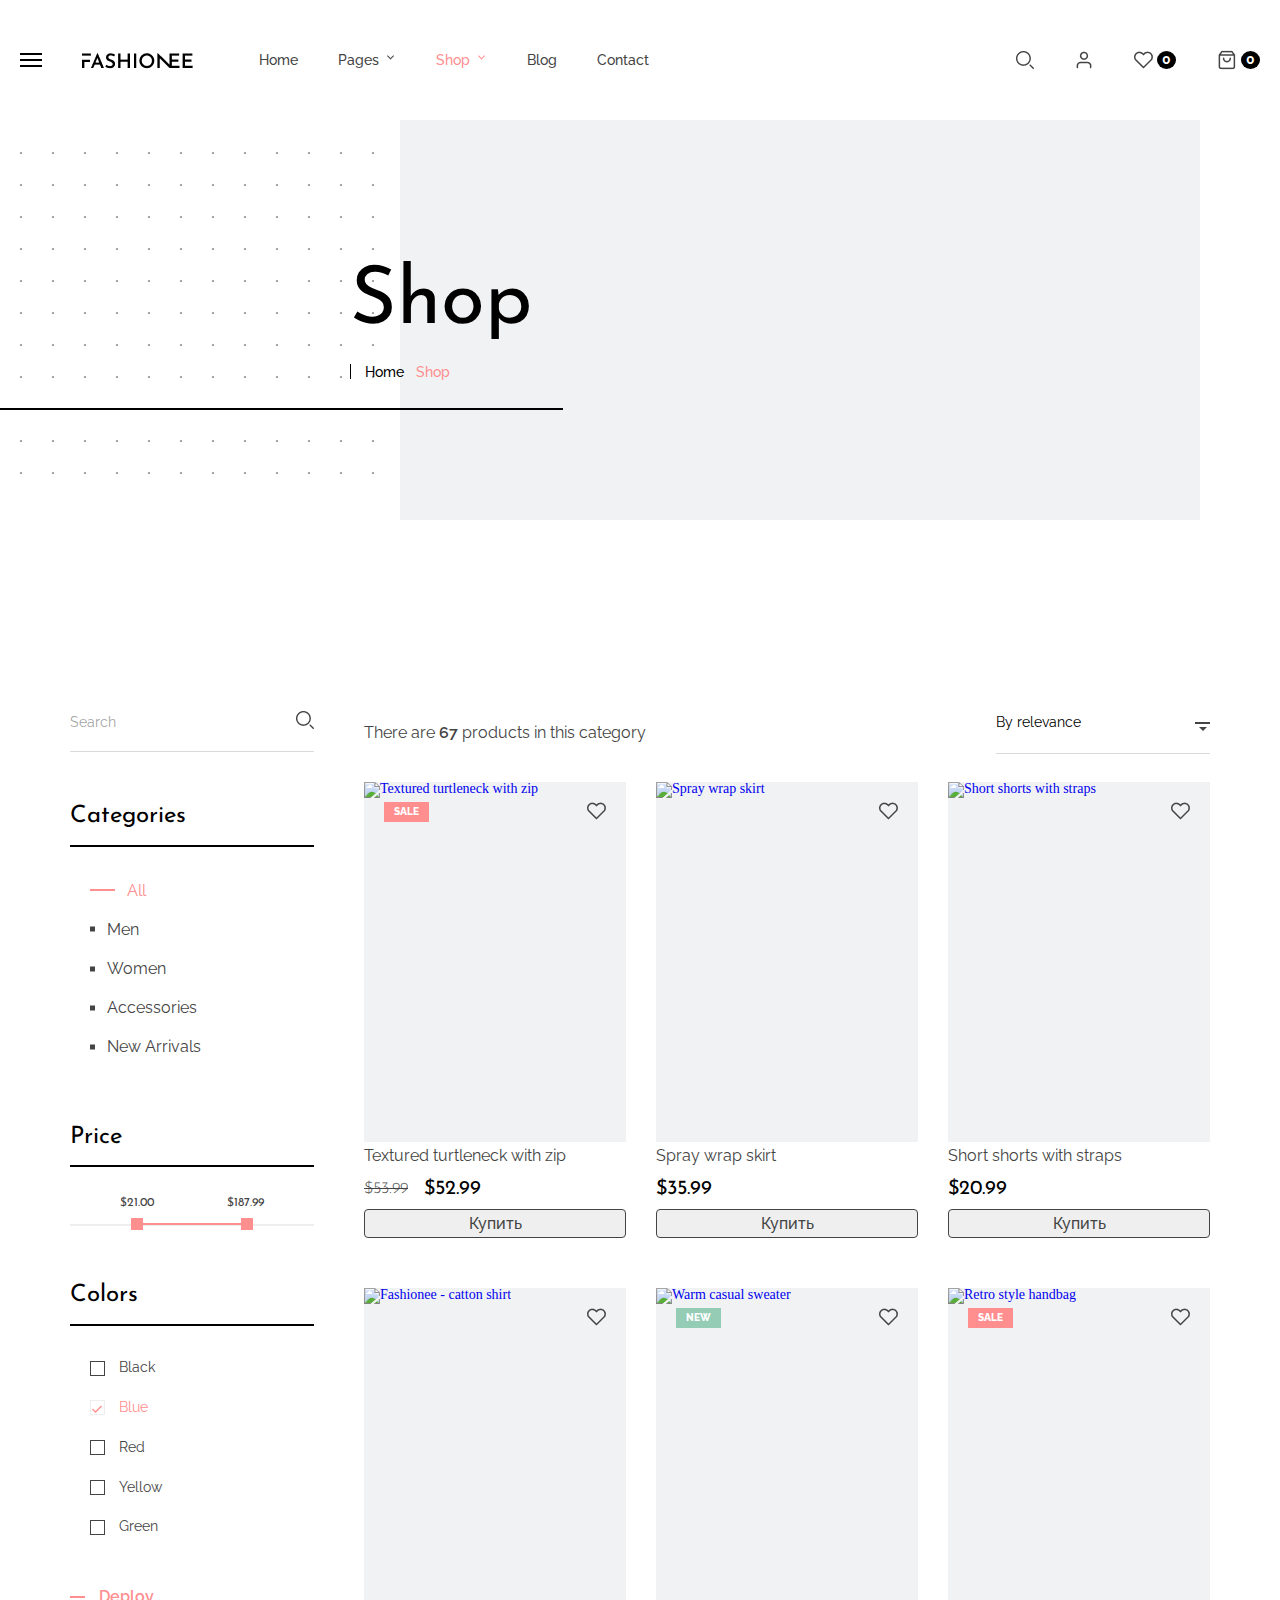
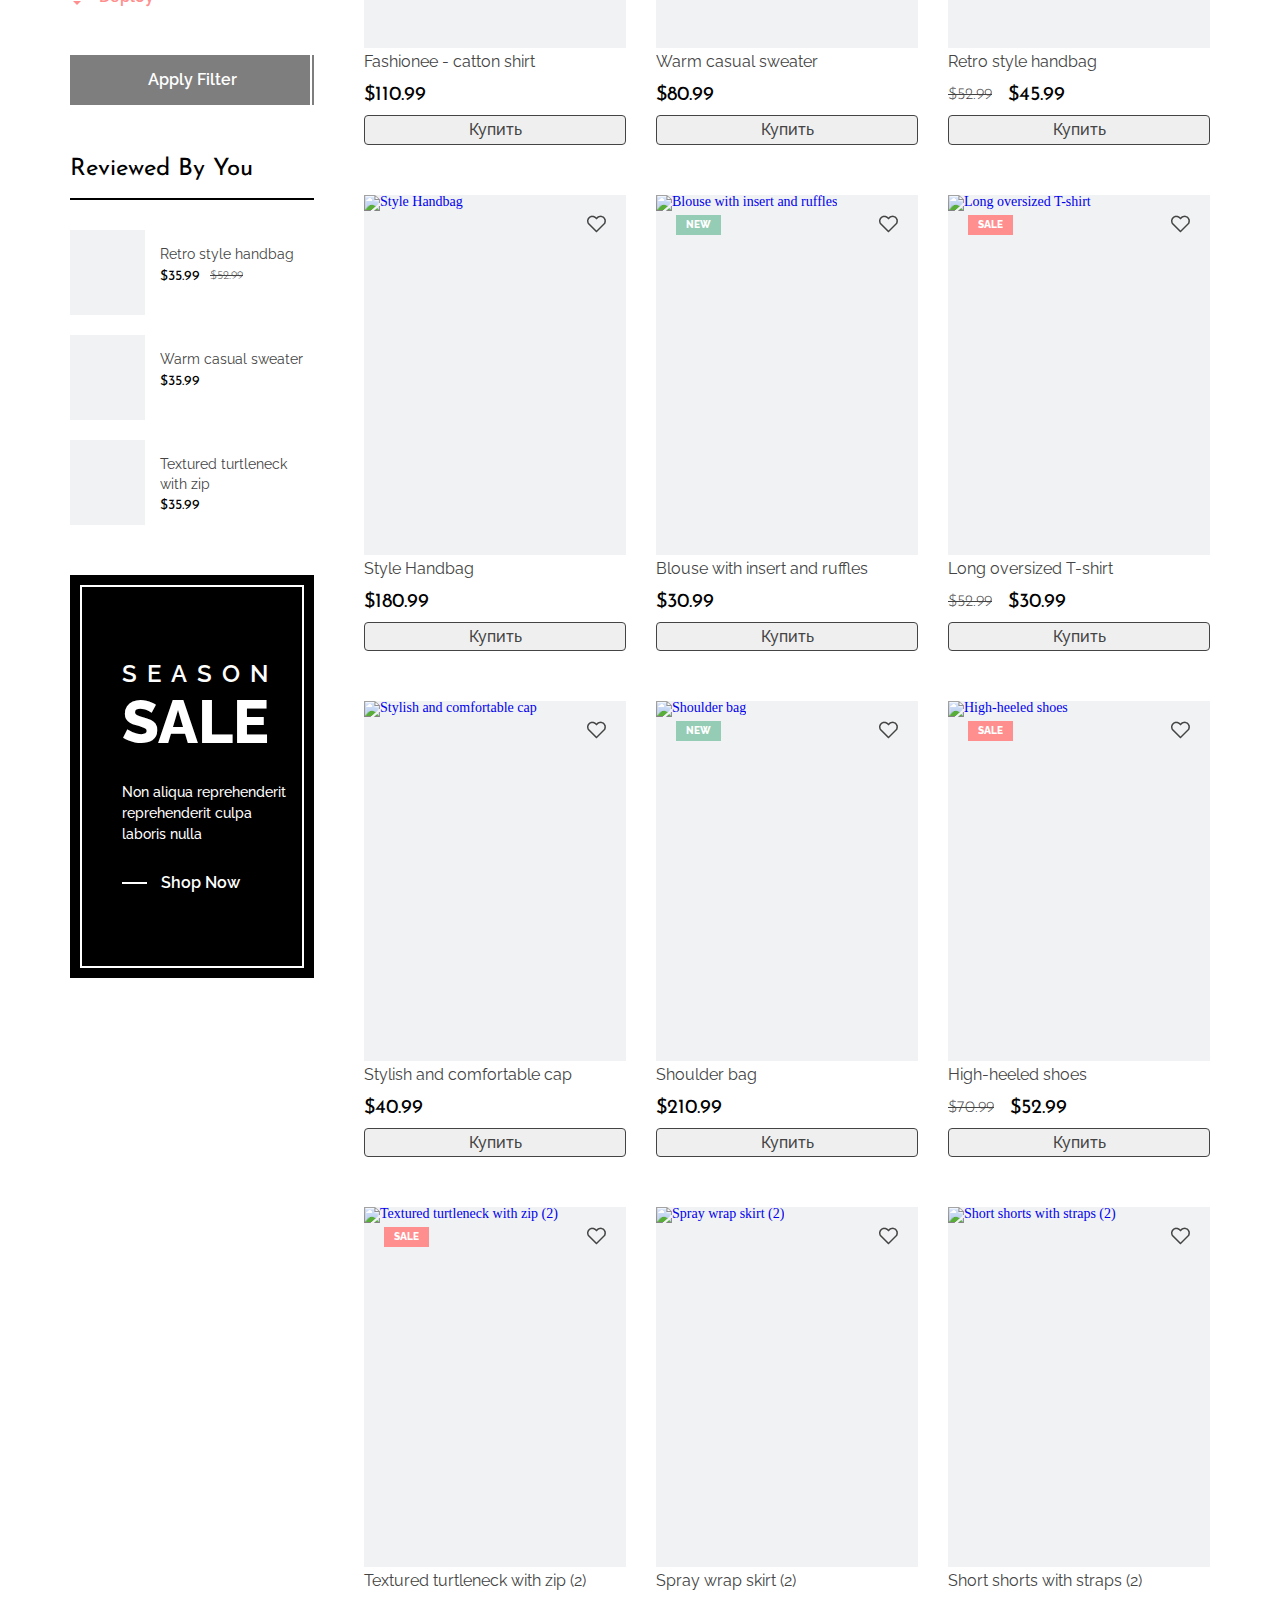
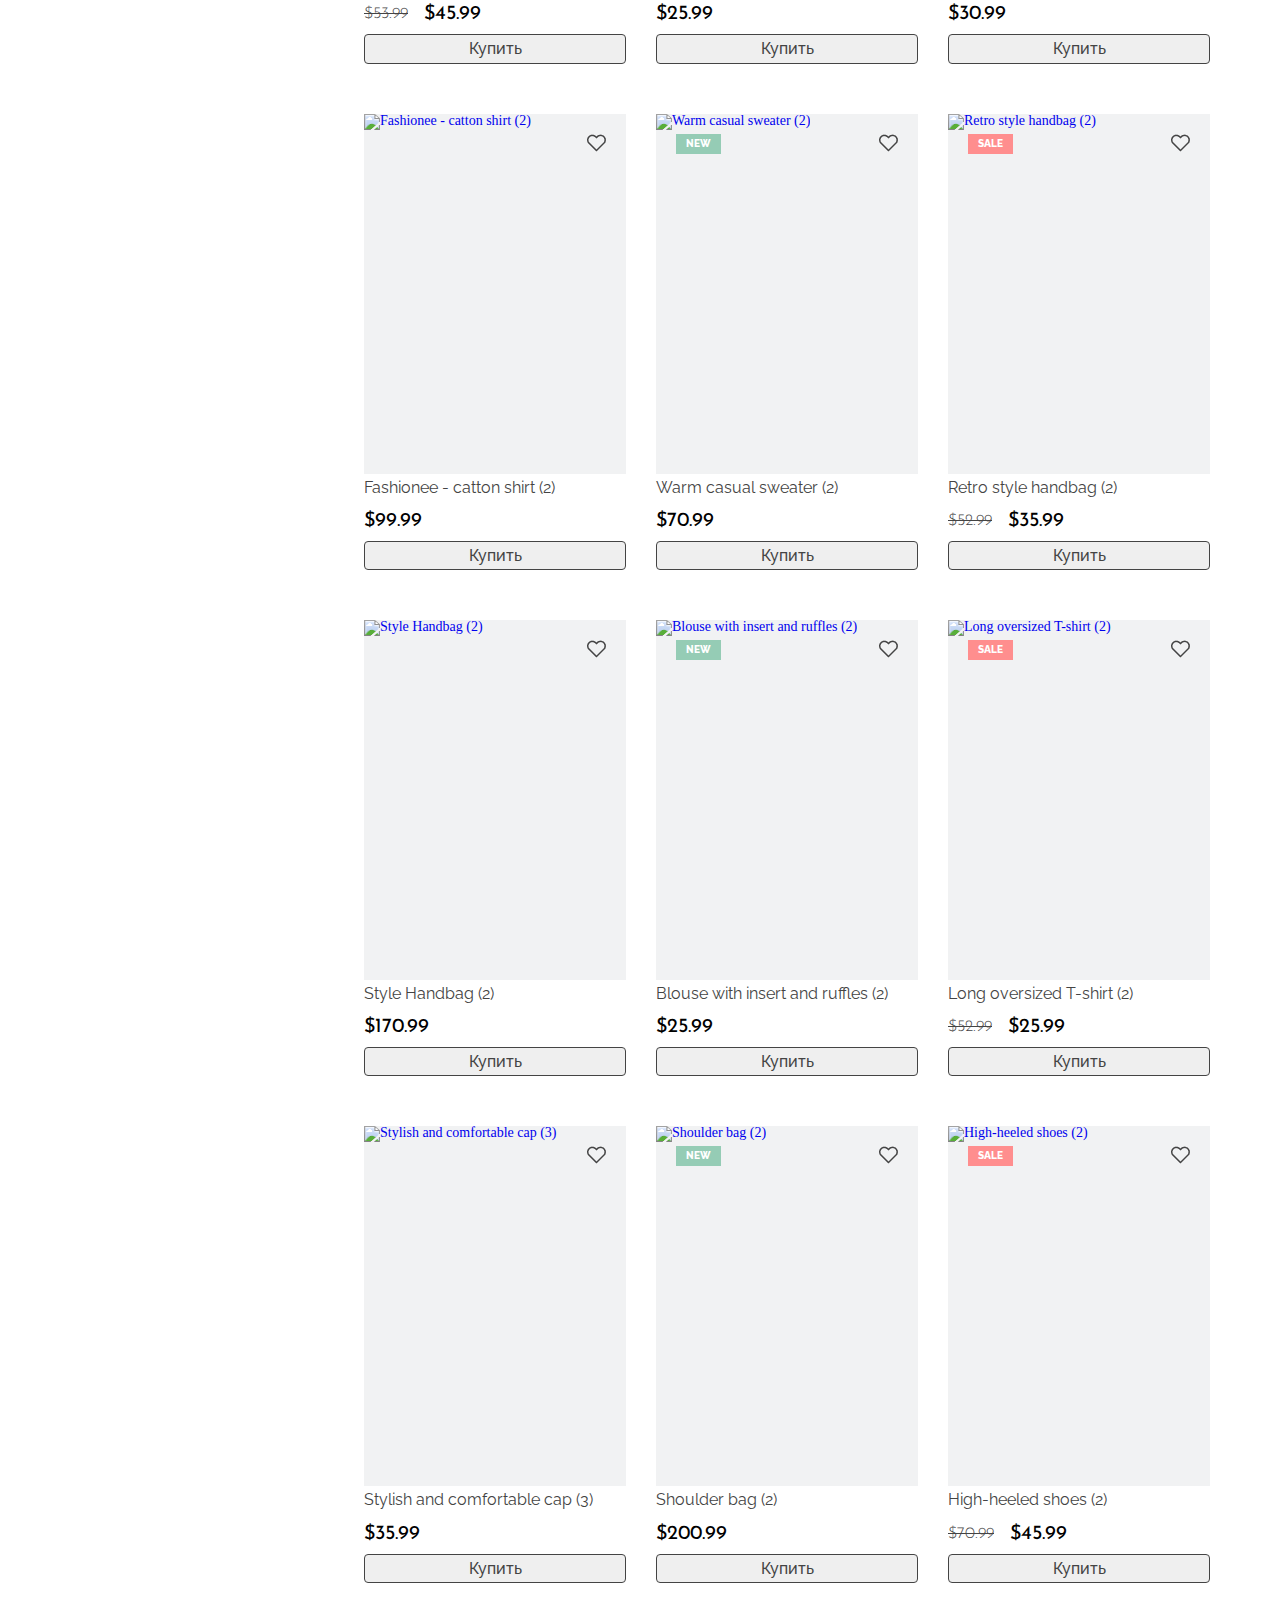
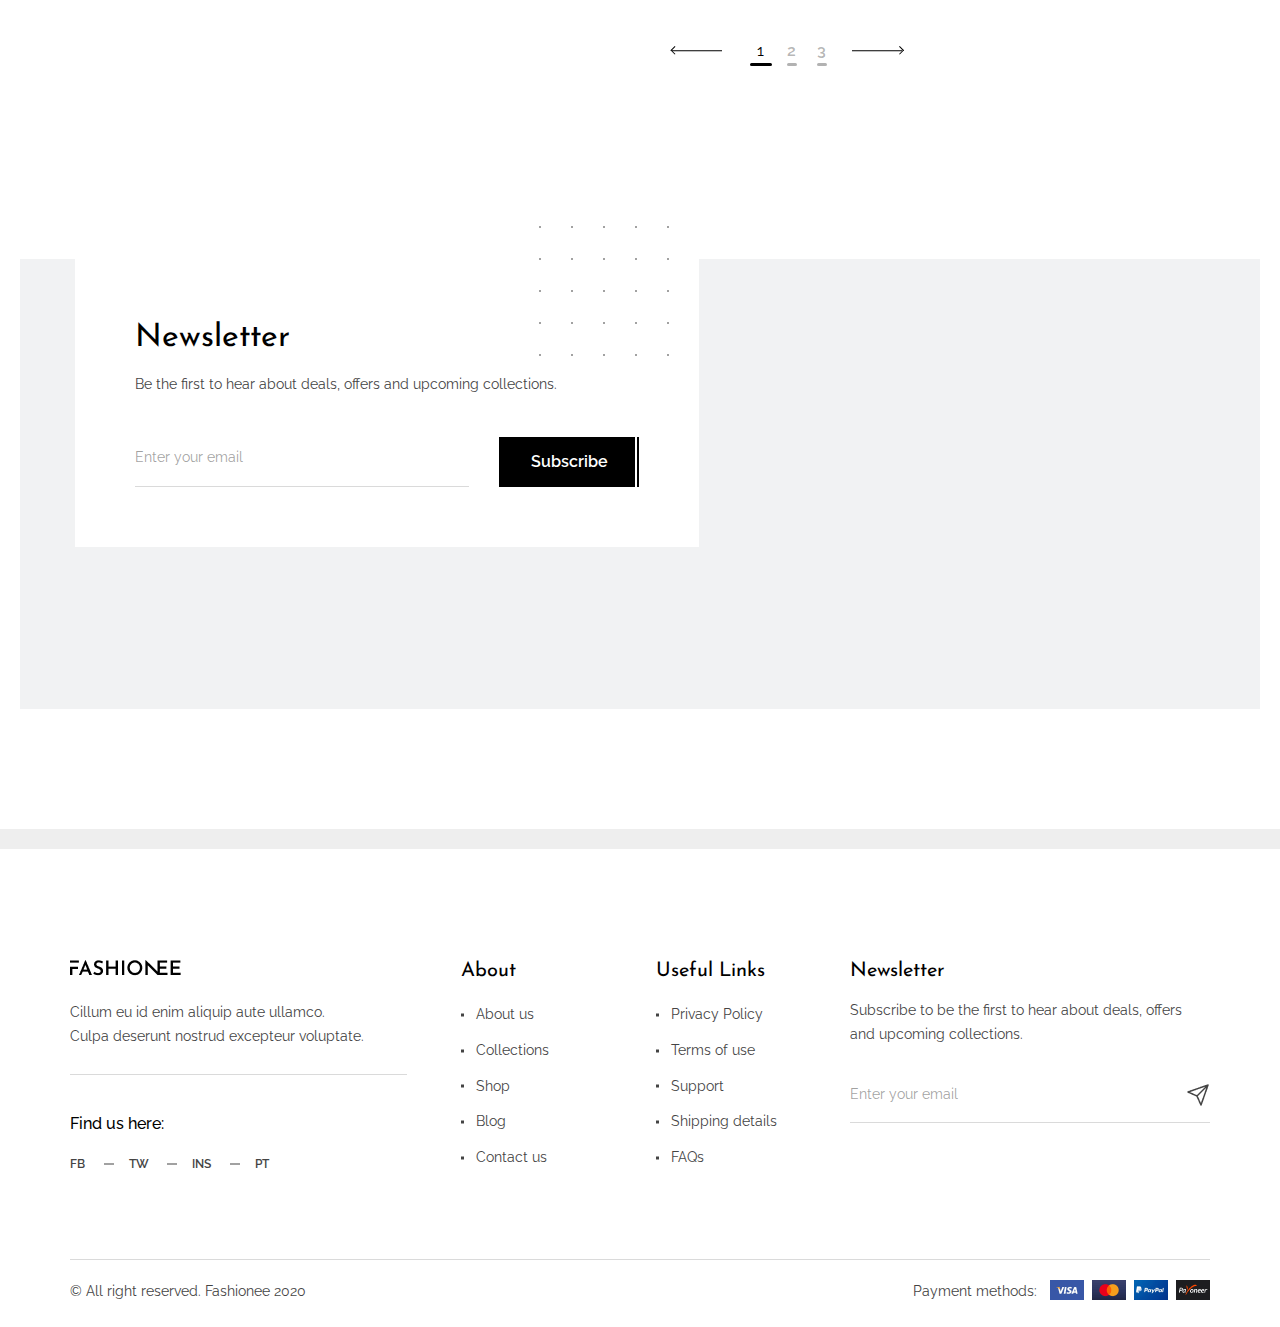
==== commit d489f2a8: "Added filter by name and category" ====
--- a/index.html
+++ b/index.html
@@ -122,7 +122,7 @@
                                 class="header__icon"
                                 src="img/icons/heart.png"
                                 alt="Wishlist" />
-                            <div class="header__count">0</div>
+                            <div class="header__count" id="heart">0</div>
                         </div>
                         <div class="header__item">
                             <img
@@ -160,6 +160,7 @@
                             <label>
                                 <input
                                     class="input__item"
+                                    id="search"
                                     name="search"
                                     type="text"
                                     placeholder="Search" />
@@ -172,11 +173,31 @@
                         <div class="categories">
                             <h2 class="sidebar__title">Categories</h2>
                             <div class="categories__inner">
-                                <div class="categories__item">All</div>
-                                <div class="categories__item active">Men</div>
-                                <div class="categories__item">Women</div>
-                                <div class="categories__item">Accessories</div>
-                                <div class="categories__item">New Arrivals</div>
+                                <div
+                                    class="categories__item active"
+                                    data-category="All">
+                                    All
+                                </div>
+                                <div
+                                    class="categories__item"
+                                    data-category="Men">
+                                    Men
+                                </div>
+                                <div
+                                    class="categories__item"
+                                    data-category="Women">
+                                    Women
+                                </div>
+                                <div
+                                    class="categories__item"
+                                    data-category="Accessories">
+                                    Accessories
+                                </div>
+                                <div
+                                    class="categories__item"
+                                    data-category="New Arrivals">
+                                    New Arrivals
+                                </div>
                             </div>
                         </div>
                         <div class="price">
@@ -283,7 +304,9 @@
                             <div class="arrow arrow--sidebar"></div>
                             Deploy
                         </div>
-                        <div class="button">Apply Filter</div>
+                        <button class="button" id="applyFilter" disabled>
+                            Apply Filter
+                        </button>
                         <div class="reviewed">
                             <h2 class="sidebar__title">Reviewed By You</h2>
                             <div class="reviewed__inner">
@@ -363,8 +386,9 @@
                     <div class="catalog">
                         <div class="catalog__header">
                             <div class="catalog__text">
-                                There are <span>67</span> products in this
-                                category
+                                There are
+                                <span id="productsCount">67</span> products in
+                                this category
                             </div>
                             <div class="catalog__filter">
                                 By relevance
--- a/css/style.css
+++ b/css/style.css
@@ -714,6 +714,9 @@
 .button:hover {
   opacity: 0.9;
 }
+.button:disabled {
+  opacity: 0.5;
+}
 
 .reviewed__inner {
   display: flex;
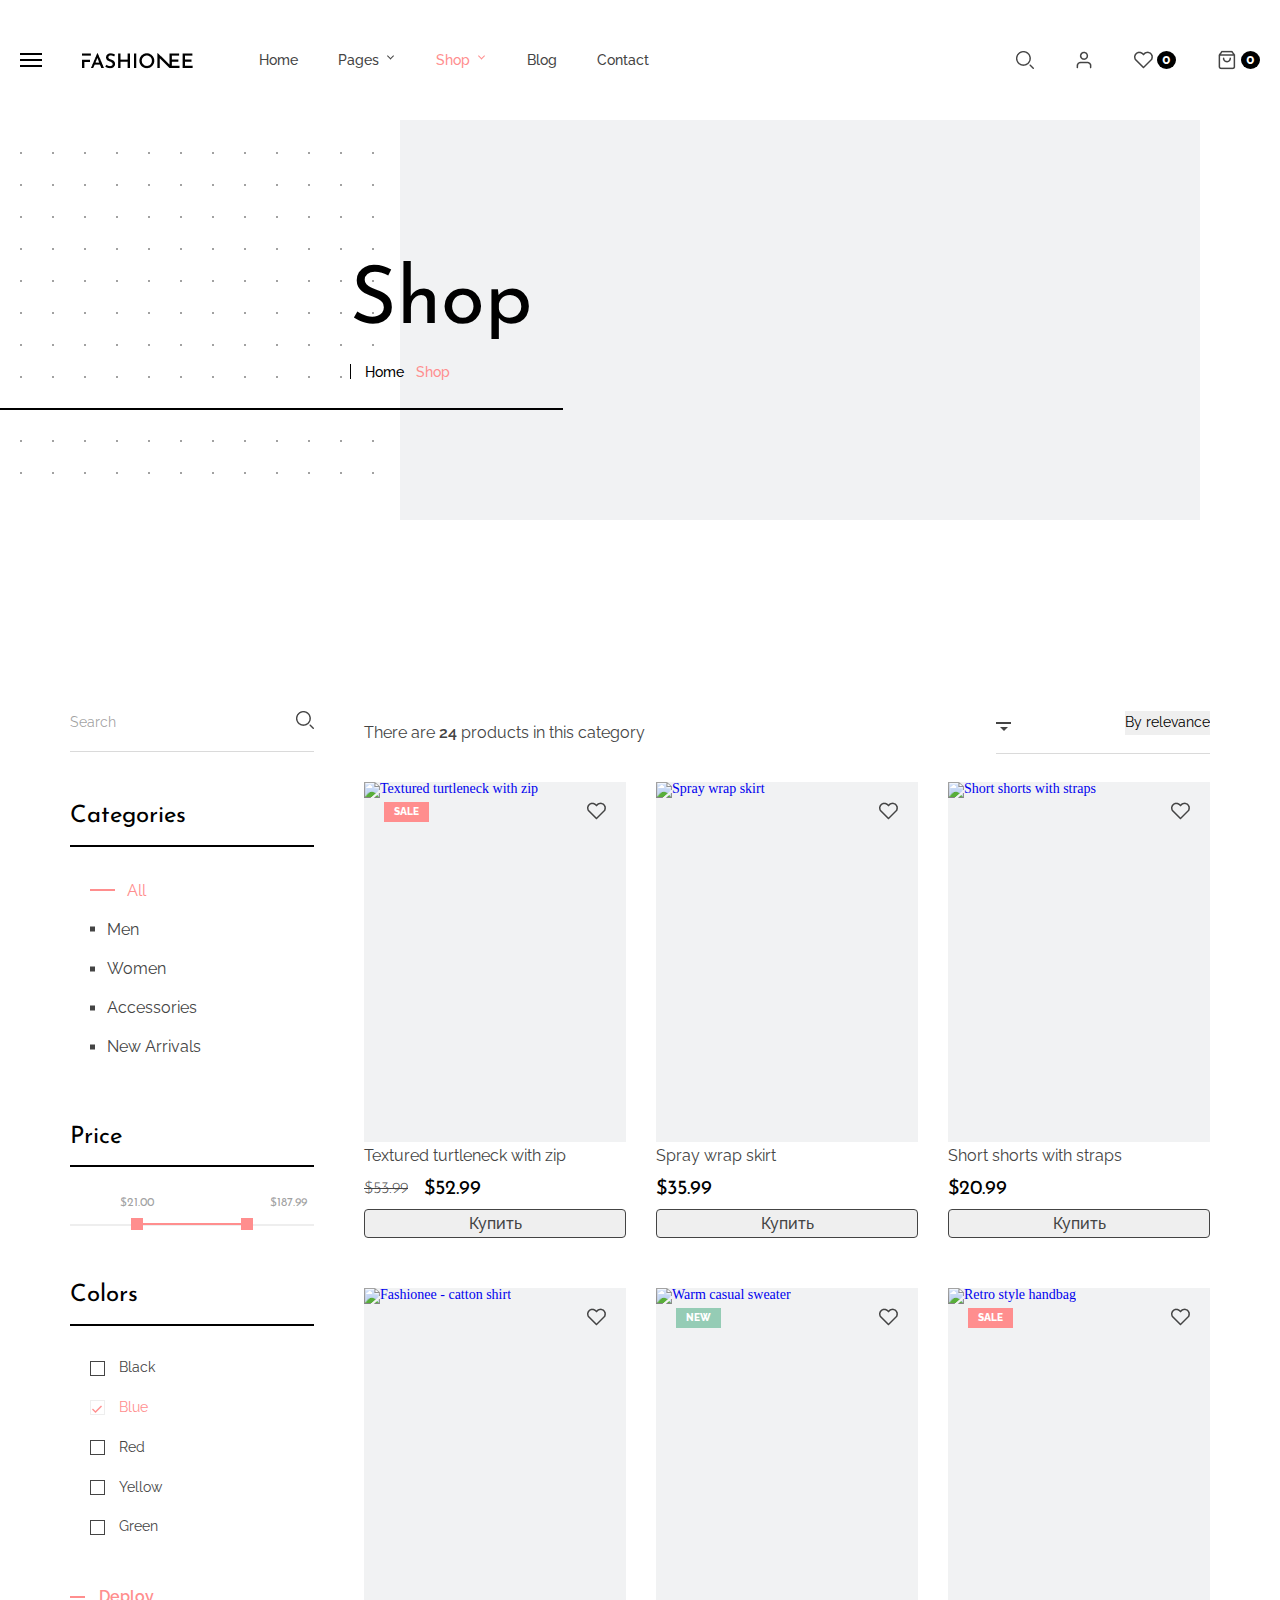
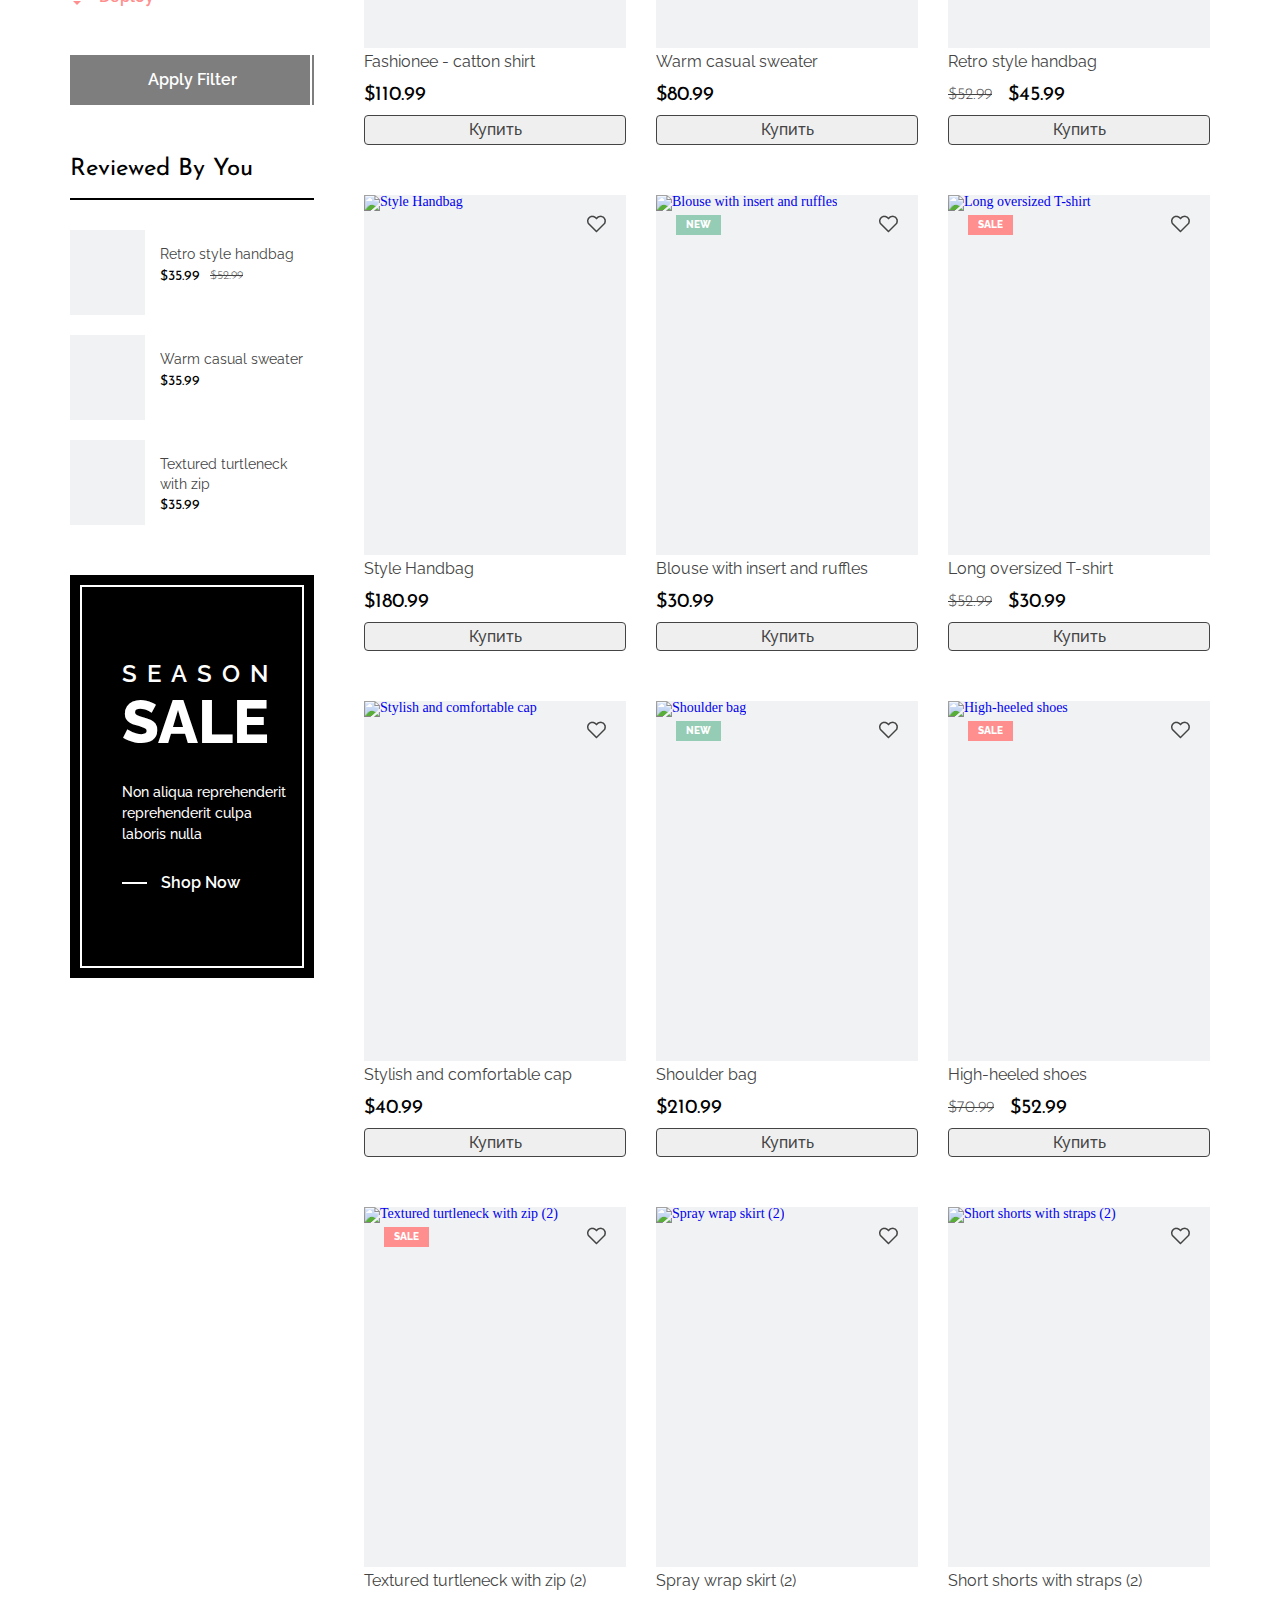
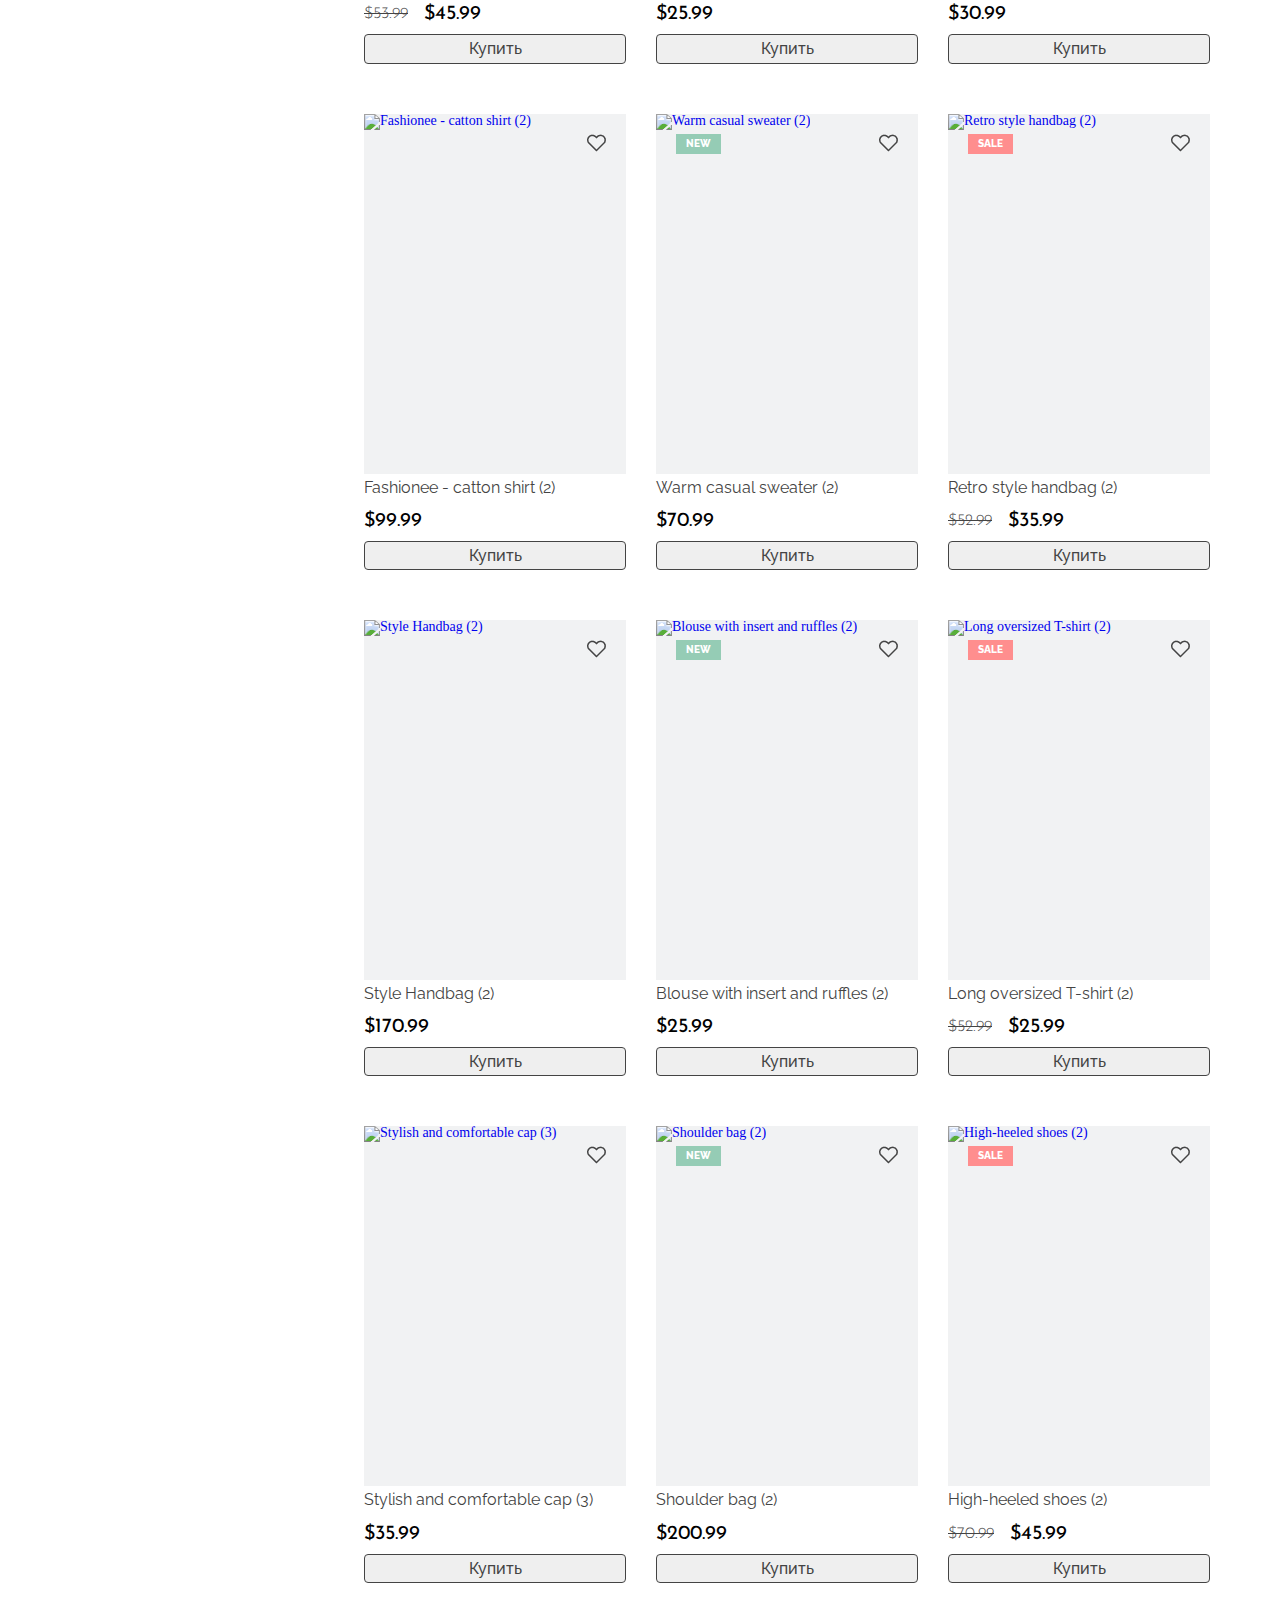
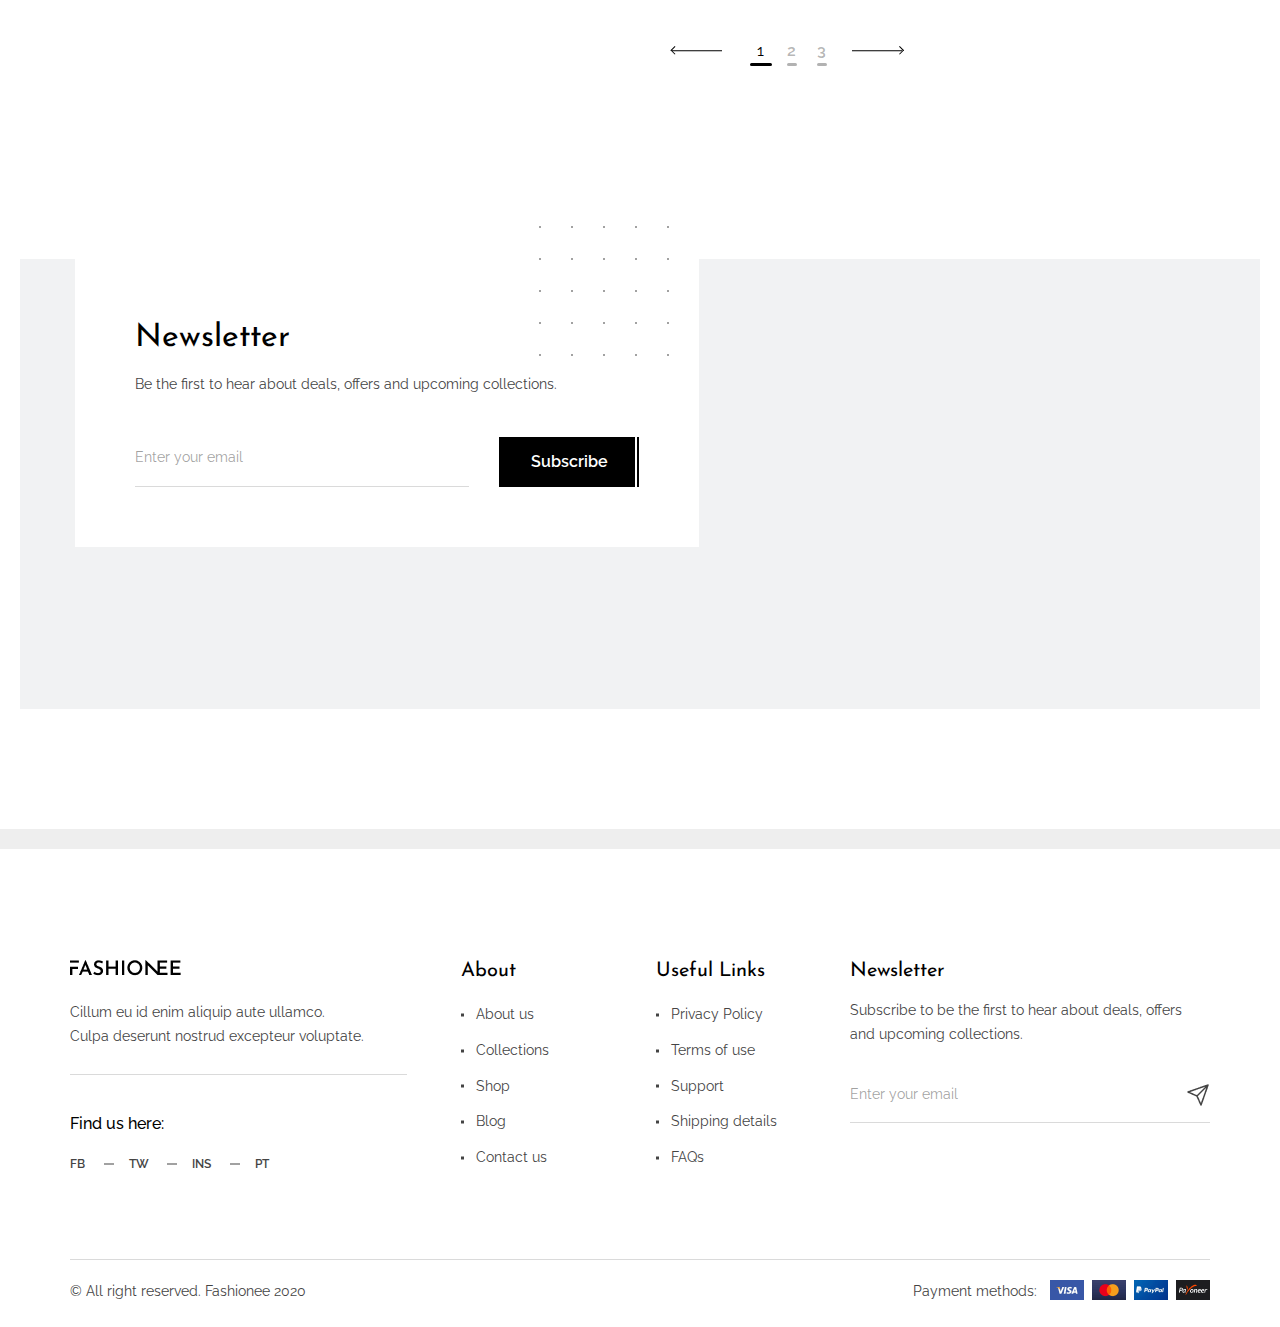
==== commit 4b587cae: "Added apply filter and almost reviewed by you" ====
--- a/index.html
+++ b/index.html
@@ -204,8 +204,16 @@
                             <h2 class="sidebar__title">Price</h2>
                             <div class="price__inner">
                                 <div class="price__block">
-                                    <div class="price__item">&#36;21.00</div>
-                                    <div class="price__item">&#36;187.99</div>
+                                    <input
+                                        type="text"
+                                        class="price__item"
+                                        id="priceMin"
+                                        placeholder="$21.00" />
+                                    <input
+                                        type="text"
+                                        class="price__item"
+                                        id="priceMax"
+                                        placeholder="$187.99" />
                                 </div>
                                 <div class="price__element"></div>
                             </div>
@@ -213,7 +221,7 @@
                         <div class="colors">
                             <h2 class="sidebar__title">Colors</h2>
                             <div class="colors__inner">
-                                <div class="colors__item">
+                                <div class="colors__item" data-color="Black">
                                     <span class="colors__checkbox">
                                         <img
                                             class="colors__checkarrow"
@@ -230,7 +238,7 @@
                                         >Black</label
                                     >
                                 </div>
-                                <div class="colors__item active">
+                                <div class="colors__item" data-color="Blue">
                                     <span class="colors__checkbox">
                                         <img
                                             class="colors__checkarrow"
@@ -247,7 +255,7 @@
                                         >Blue</label
                                     >
                                 </div>
-                                <div class="colors__item">
+                                <div class="colors__item" data-color="Red">
                                     <span class="colors__checkbox">
                                         <img
                                             class="colors__checkarrow"
@@ -264,7 +272,7 @@
                                         >Red</label
                                     >
                                 </div>
-                                <div class="colors__item">
+                                <div class="colors__item" data-color="Yellow">
                                     <span class="colors__checkbox"
                                         ><img
                                             class="colors__checkarrow"
@@ -281,7 +289,7 @@
                                         >Yellow</label
                                     >
                                 </div>
-                                <div class="colors__item">
+                                <div class="colors__item" data-color="Green">
                                     <span class="colors__checkbox"
                                         ><img
                                             class="colors__checkarrow"
@@ -309,7 +317,7 @@
                         </button>
                         <div class="reviewed">
                             <h2 class="sidebar__title">Reviewed By You</h2>
-                            <div class="reviewed__inner">
+                            <div class="reviewed__inner" id="reviewedProducts">
                                 <div class="reviewed__item">
                                     <a class="reviewed__preview" href="#">
                                         <img
@@ -387,12 +395,16 @@
                         <div class="catalog__header">
                             <div class="catalog__text">
                                 There are
-                                <span id="productsCount">67</span> products in
-                                this category
+                                <span id="productsCount">loading...</span>
+                                products in this category
                             </div>
                             <div class="catalog__filter">
-                                By relevance
                                 <div class="arrow arrow--catalog"></div>
+                                <select class="catalog__select" id="sort">
+                                    <option value="">By relevance</option>
+                                    <option value="ASC">By asc</option>
+                                    <option value="DESC">By desc</option>
+                                </select>
                             </div>
                         </div>
                         <div class="catalog__inner" id="products"></div>
--- a/css/style.css
+++ b/css/style.css
@@ -87,6 +87,12 @@
   font-weight: 400;
 }
 
+select {
+  -webkit-appearance: none;
+  -moz-appearance: none;
+  appearance: none;
+}
+
 .container {
   width: 100%;
   padding: 0 20px;
@@ -560,6 +566,20 @@
   line-height: 1;
   color: #444444;
 }
+.price__item::-moz-placeholder {
+  font-family: "Josefin Sans", sans-serif;
+  font-weight: 400;
+  font-size: 12px;
+  line-height: 1;
+  color: rgba(68, 68, 68, 0.5);
+}
+.price__item::placeholder {
+  font-family: "Josefin Sans", sans-serif;
+  font-weight: 400;
+  font-size: 12px;
+  line-height: 1;
+  color: rgba(68, 68, 68, 0.5);
+}
 
 .price__element {
   width: 50%;
@@ -1112,6 +1132,21 @@
 .catalog__filter:hover .arrow::before {
   border-top-color: #ff8e8e;
 }
+.catalog__filter:hover .catalog__select {
+  color: #ff8e8e;
+}
+.catalog__filter:hover .catalog__select option {
+  color: #000;
+}
+
+.catalog__select {
+  font-family: "Raleway", sans-serif;
+  font-weight: 400;
+  font-size: 14px;
+  line-height: 1.7;
+  color: #000;
+  transition: color 0.1s linear;
+}
 
 .catalog__inner {
   display: flex;
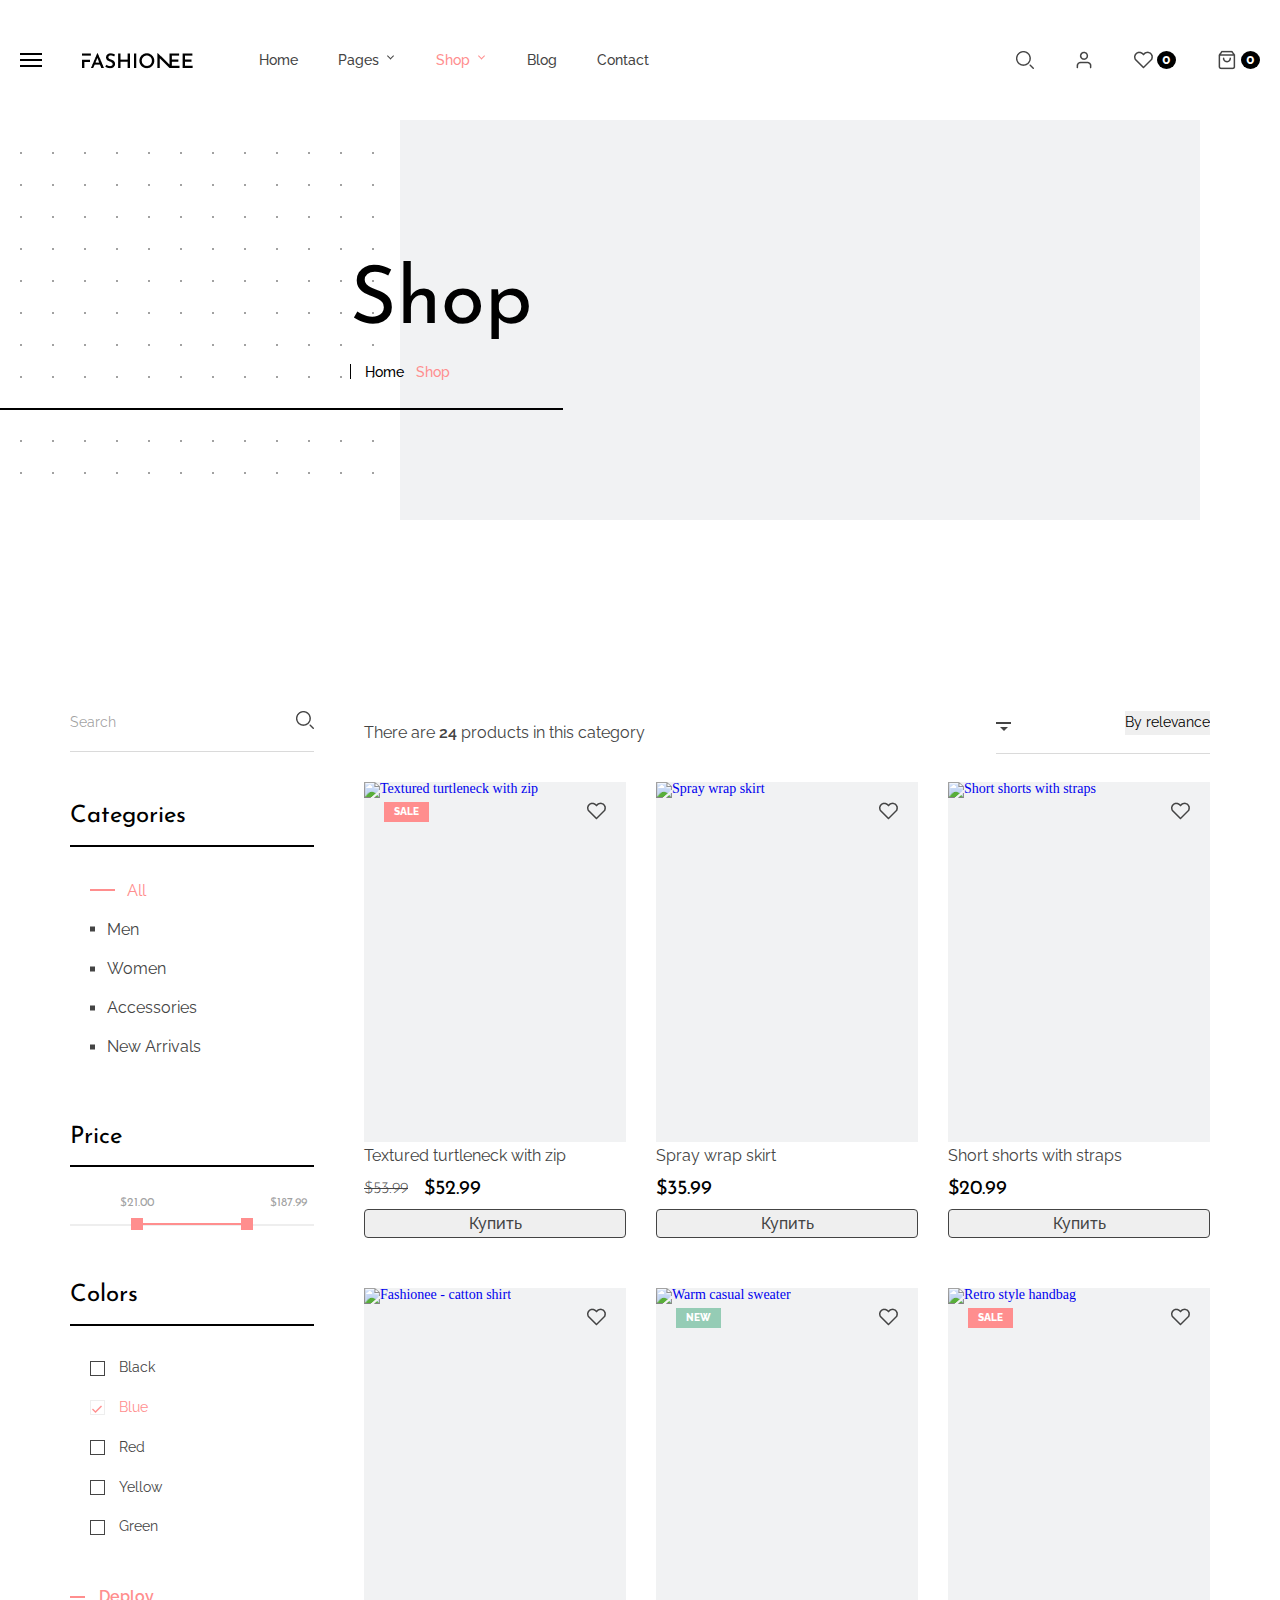
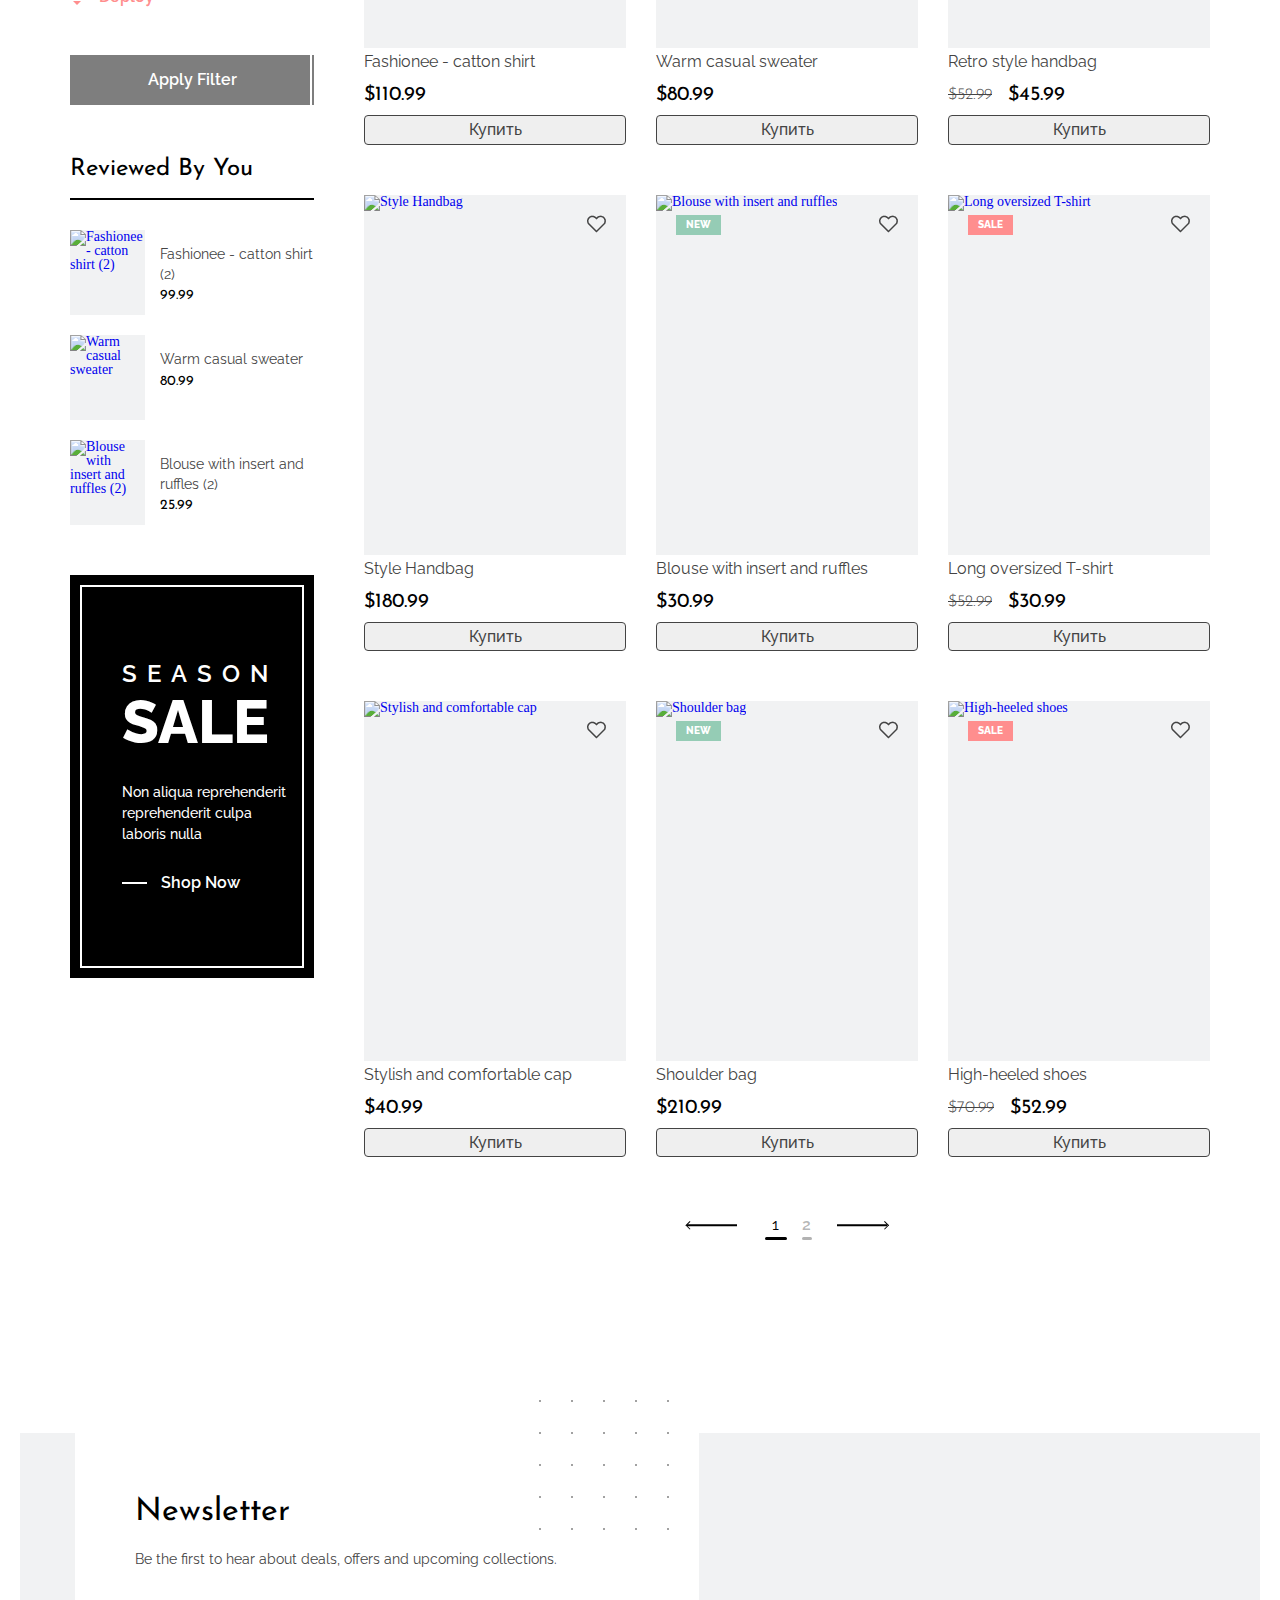
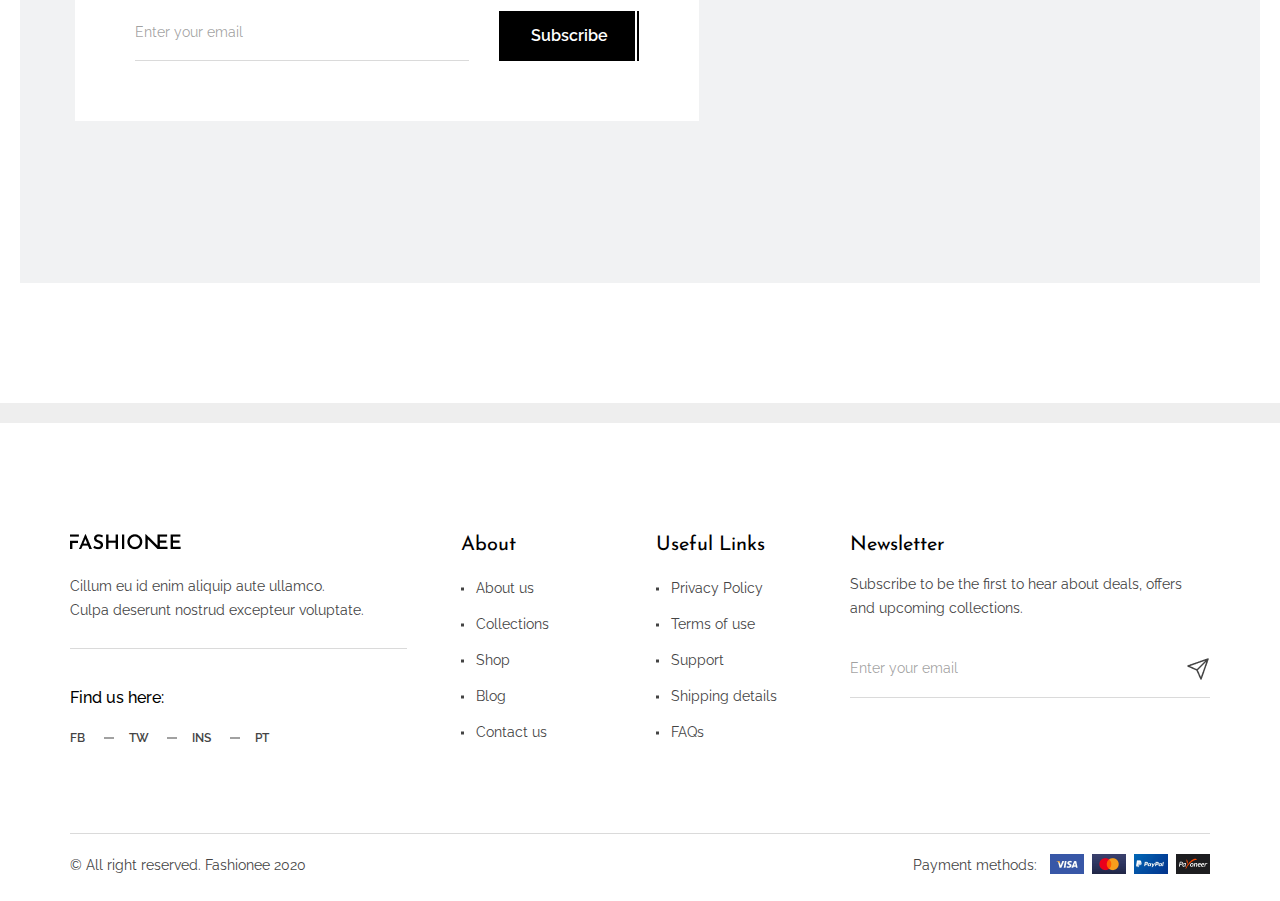
==== commit 6b4935df: "Added and almost finished pagination" ====
--- a/index.html
+++ b/index.html
@@ -408,9 +408,9 @@
                             </div>
                         </div>
                         <div class="catalog__inner" id="products"></div>
-                        <div class="pager">
+                        <div class="pager" id="pager">
                             <div class="pager__arrow pager__arrow--prev"></div>
-                            <div class="pager__inner">
+                            <div class="pager__inner" id="pages">
                                 <div class="pager__item">
                                     <div class="pager__number active">1</div>
                                 </div>
--- a/css/style.css
+++ b/css/style.css
@@ -761,7 +761,7 @@
 }
 
 .reviewed__img {
-  display: none;
+  width: 100%;
 }
 
 .reviewed__info {
@@ -907,6 +907,9 @@
   padding: 0 50px;
   margin-top: 60px;
 }
+.pager.hide {
+  display: none;
+}
 
 .pager__arrow {
   width: 50px;
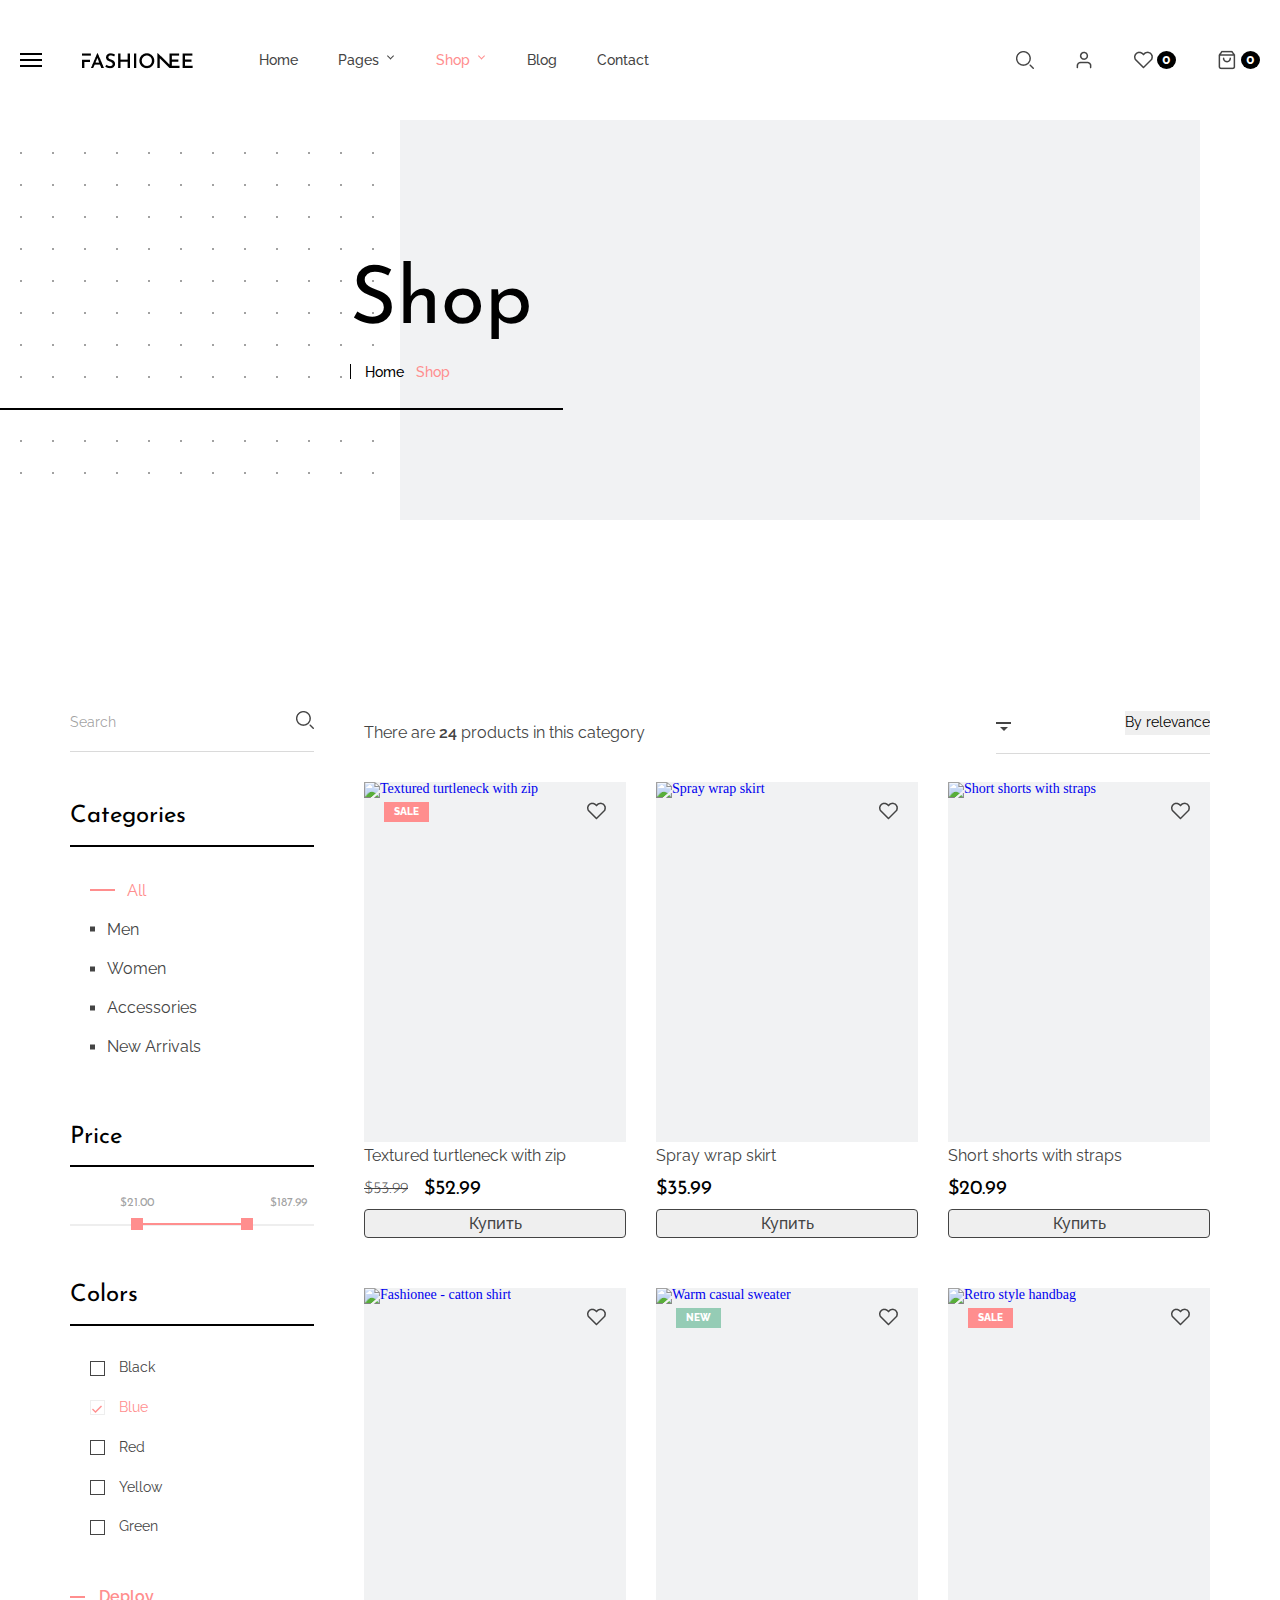
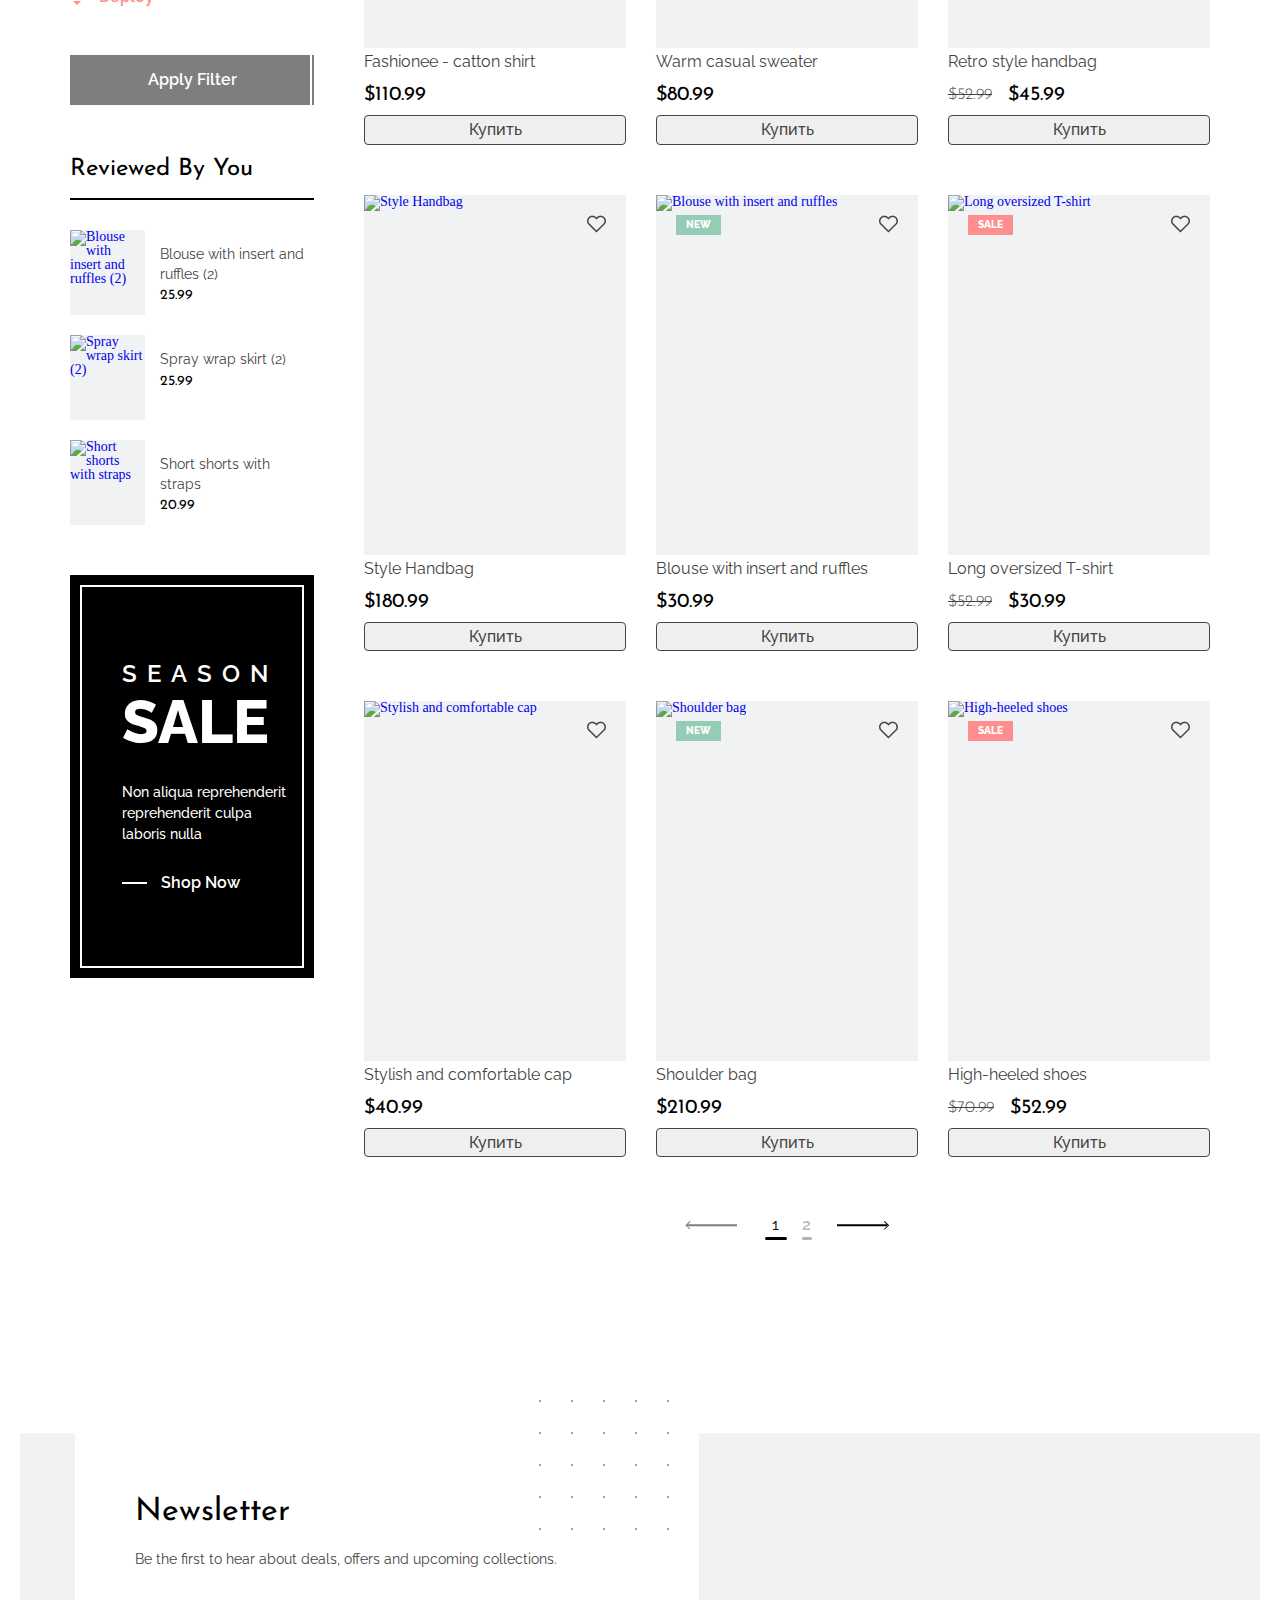
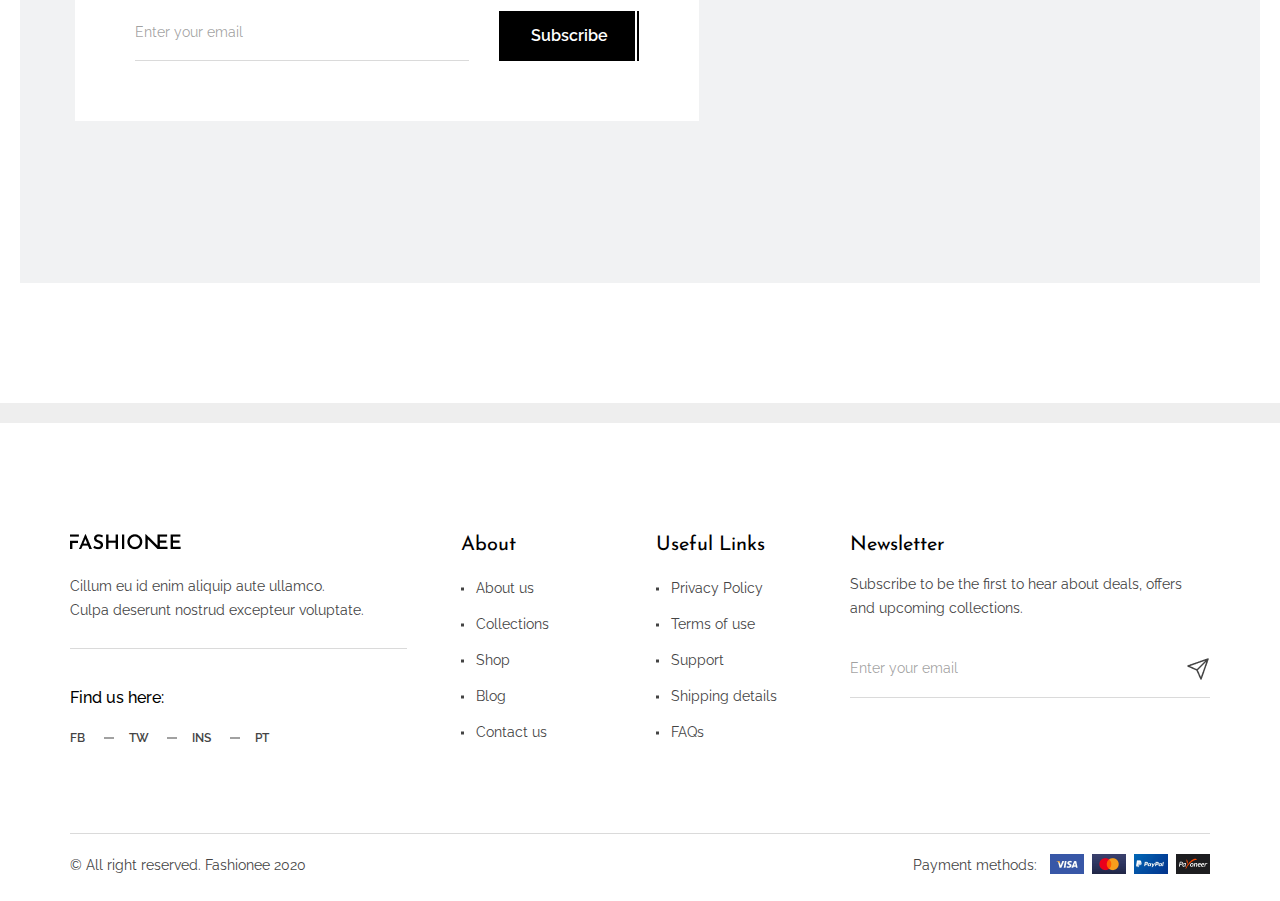
==== commit df37186e: "Added pagination arrow function" ====
--- a/index.html
+++ b/index.html
@@ -409,10 +409,12 @@
                         </div>
                         <div class="catalog__inner" id="products"></div>
                         <div class="pager" id="pager">
-                            <div class="pager__arrow pager__arrow--prev"></div>
+                            <div
+                                class="pager__arrow pager__arrow--prev"
+                                id="pagerArrowPrev"></div>
                             <div class="pager__inner" id="pages">
                                 <div class="pager__item">
-                                    <div class="pager__number active">1</div>
+                                    <div class="pager__number">1</div>
                                 </div>
                                 <div class="pager__item">
                                     <div class="pager__number">2</div>
@@ -421,7 +423,9 @@
                                     <div class="pager__number">3</div>
                                 </div>
                             </div>
-                            <div class="pager__arrow pager__arrow--next"></div>
+                            <div
+                                class="pager__arrow pager__arrow--next"
+                                id="pagerArrowNext"></div>
                         </div>
                     </div>
                 </div>
--- a/css/style.css
+++ b/css/style.css
@@ -945,7 +945,7 @@
   transition: border-color 0.1s linear;
 }
 .pager__arrow--prev::after, .pager__arrow--next::after {
-  top: calc(50% - 0.5px);
+  top: 50%;
   transform: translate(0, -50%) rotate(45deg);
 }
 .pager__arrow--prev::after {
@@ -963,6 +963,16 @@
 }
 .pager__arrow:hover::after {
   border-color: #ff8e8e;
+}
+.pager__arrow.no-active {
+  opacity: 0.5;
+  cursor: default;
+}
+.pager__arrow.no-active:hover::before {
+  background-color: #000;
+}
+.pager__arrow.no-active:hover::after {
+  border-color: #000;
 }
 
 .pager__inner {
@@ -1007,6 +1017,9 @@
 .pager__number:hover, .pager__number.active {
   font-weight: 400;
   color: #000;
+}
+.pager__number.active {
+  cursor: default;
 }
 .pager__number:hover::after, .pager__number.active::after {
   width: 22px;
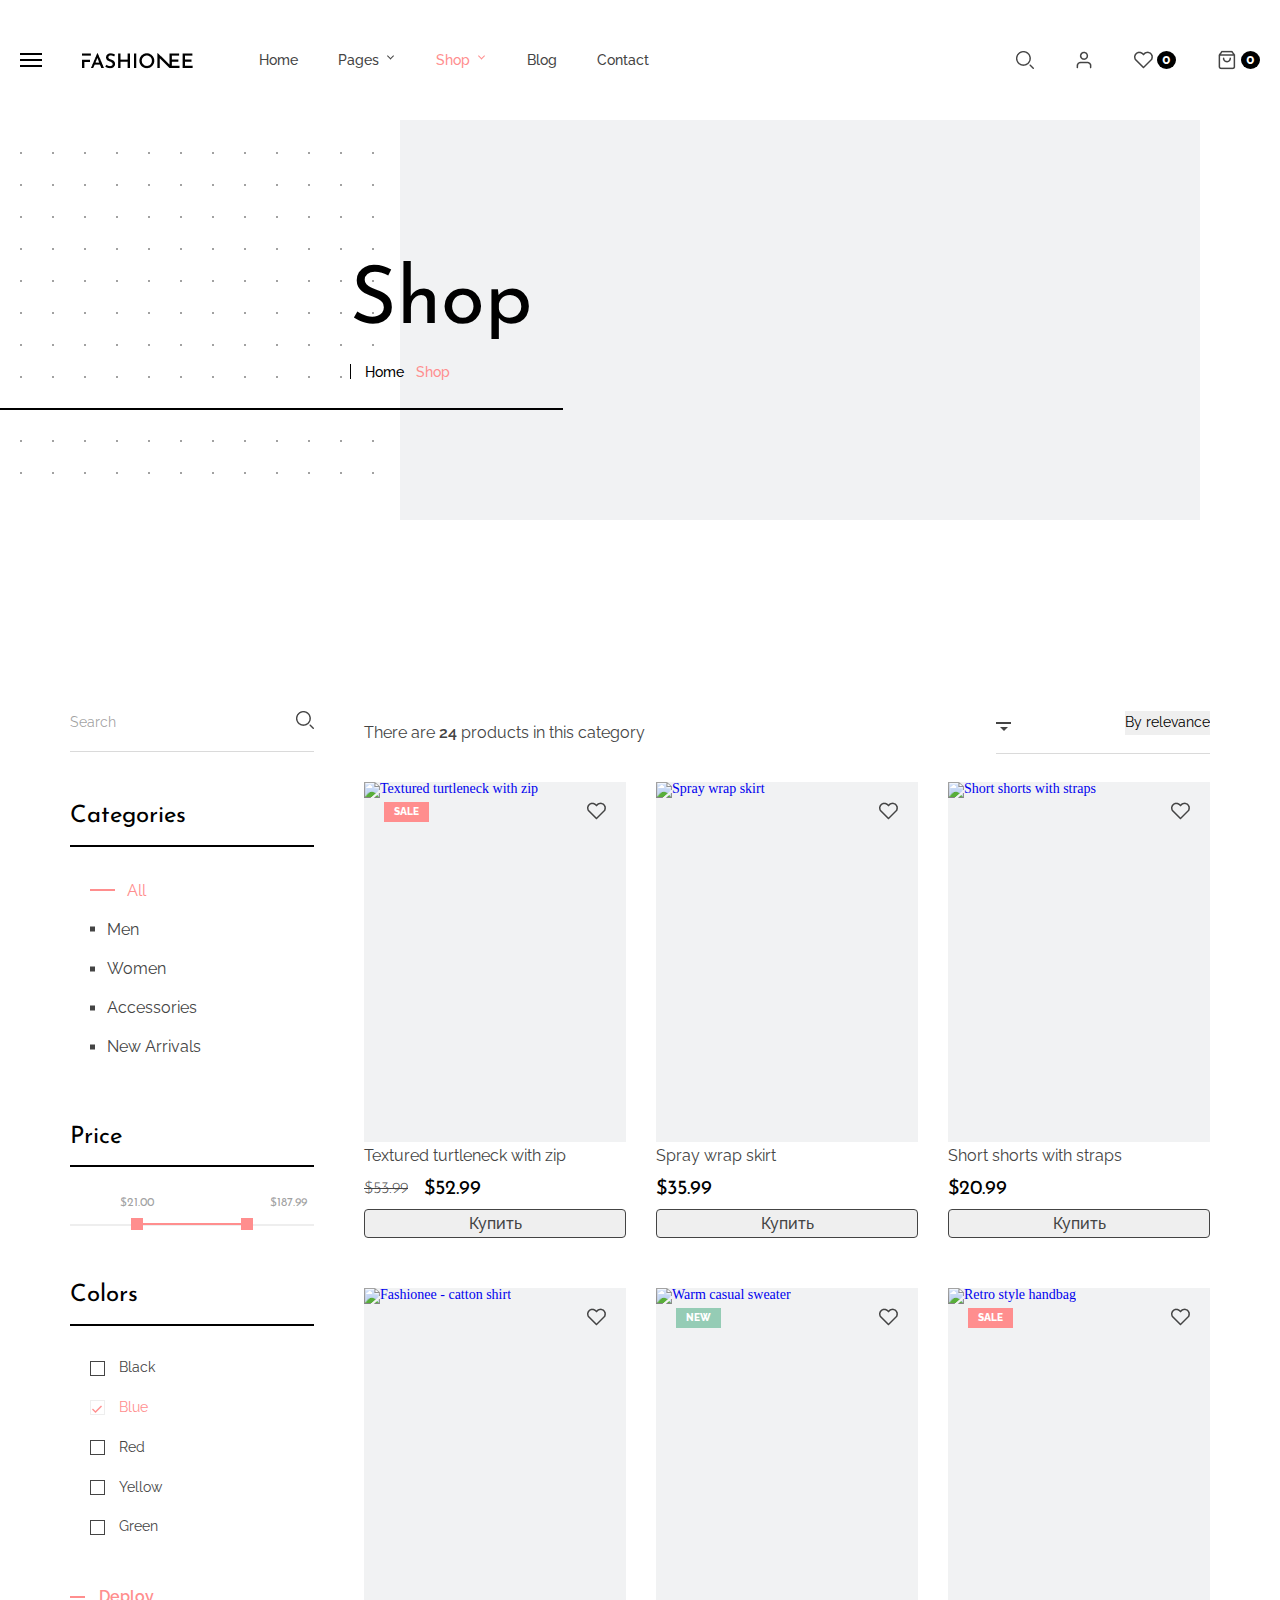
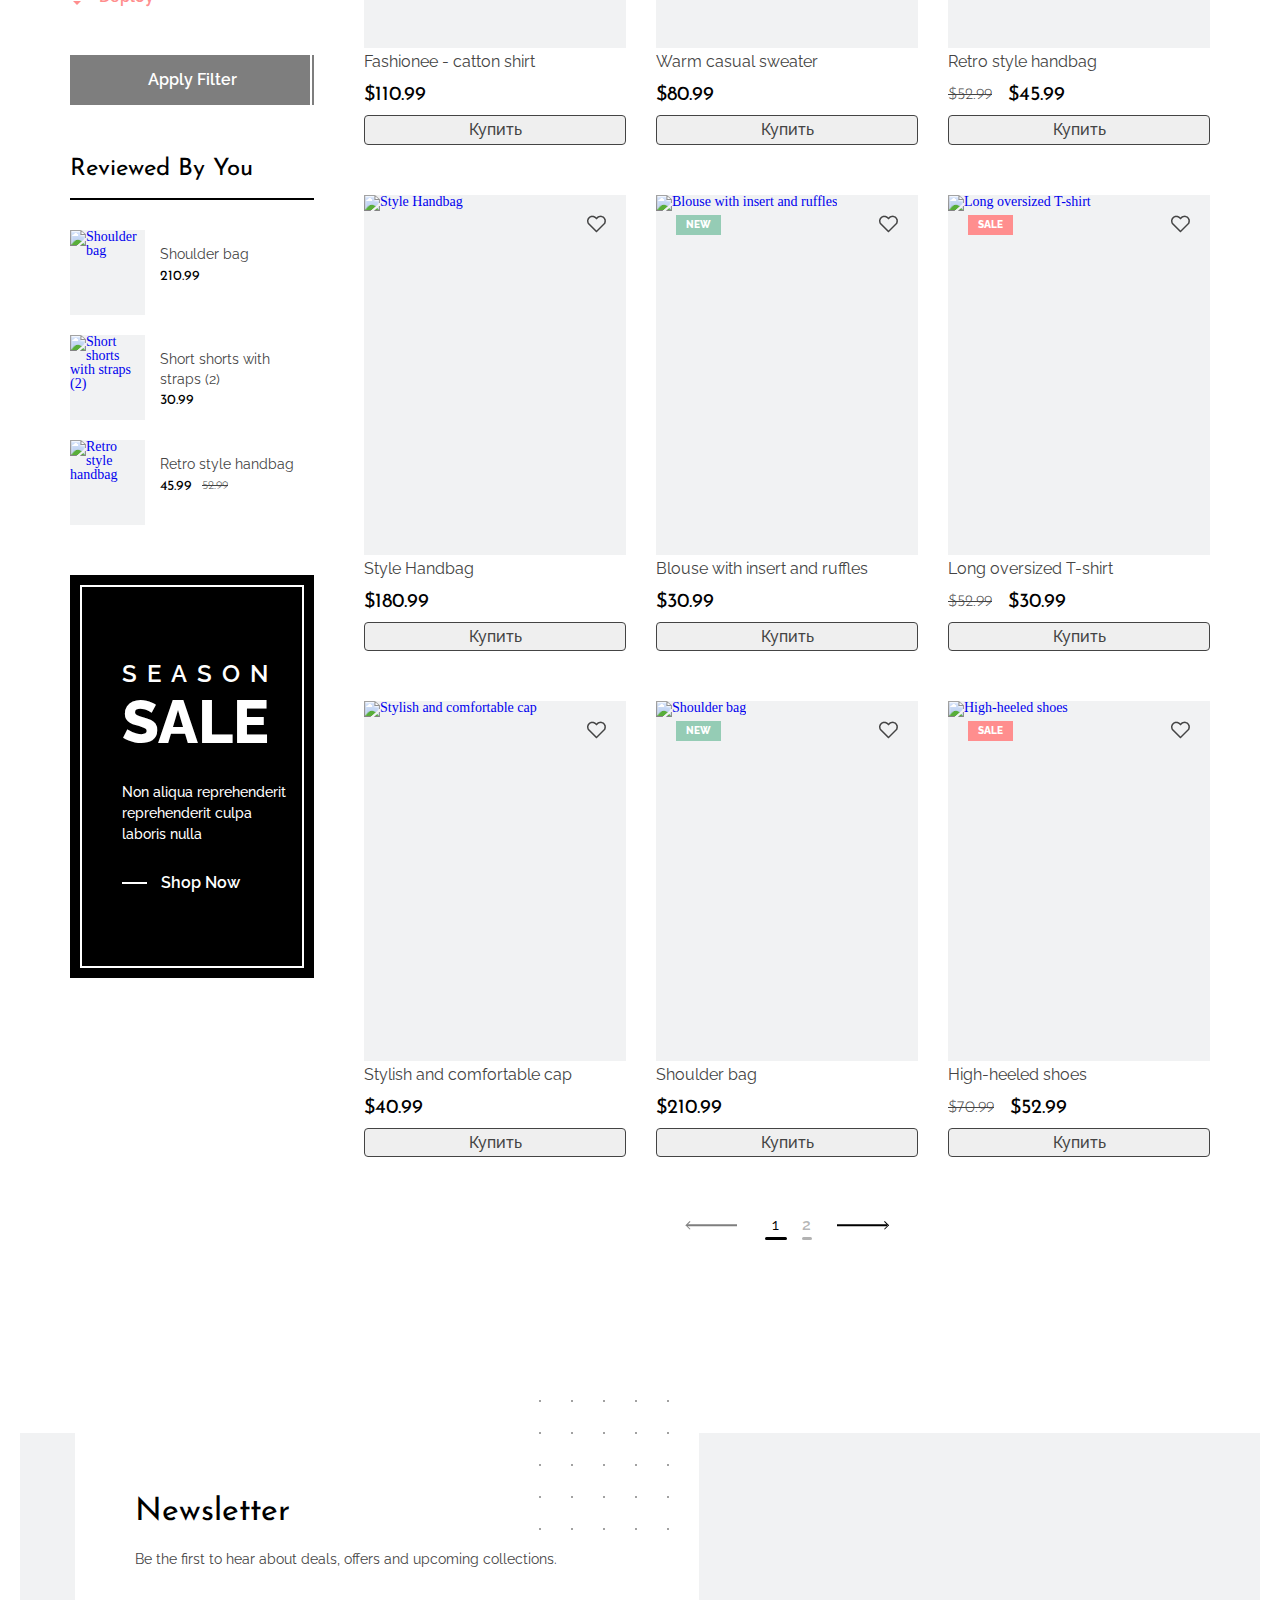
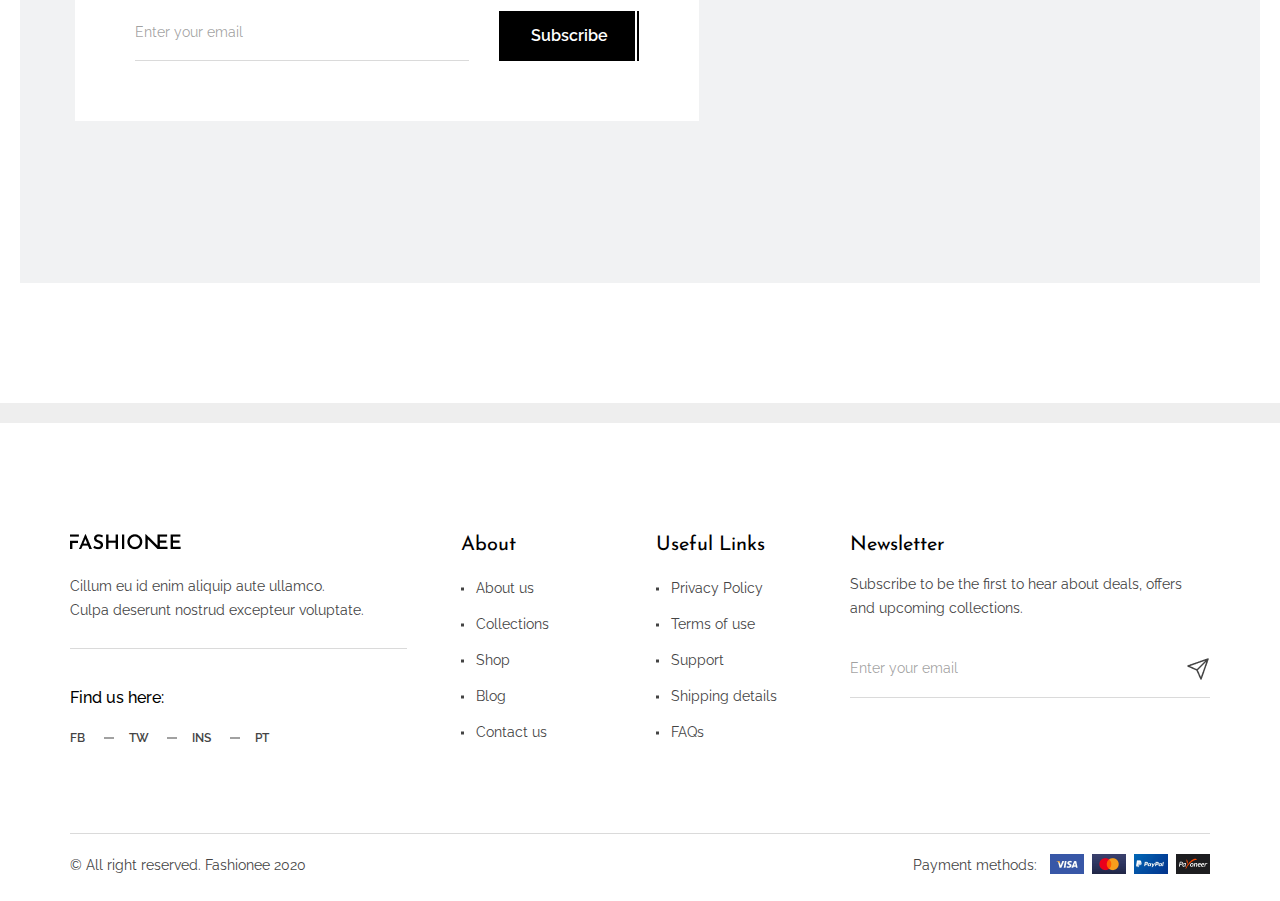
==== commit 10732266: "Added generate cart products and promo code" ====
--- a/index.html
+++ b/index.html
@@ -44,7 +44,7 @@
                             </div>
                         </div>
                         <nav class="nav">
-                            <a class="nav__link" href="#">Home</a>
+                            <a class="nav__link" href="index.html">Home</a>
                             <div class="nav__down">
                                 <a class="nav__link nav__link--list" href="#"
                                     >Pages</a
@@ -91,7 +91,9 @@
                                         >
                                     </li>
                                     <li>
-                                        <a class="list__link" href="#">Cart</a>
+                                        <a class="list__link" href="cart.html"
+                                            >Cart</a
+                                        >
                                     </li>
                                     <li>
                                         <a class="list__link" href="#"
@@ -124,13 +126,13 @@
                                 alt="Wishlist" />
                             <div class="header__count" id="heart">0</div>
                         </div>
-                        <div class="header__item">
+                        <a class="header__item" href="cart.html">
                             <img
                                 class="header__icon"
                                 src="img/icons/shopping-bag.png"
                                 alt="Cart" />
                             <div class="header__count" id="cart">0</div>
-                        </div>
+                        </a>
                     </div>
                 </div>
             </div>
--- a/css/style.css
+++ b/css/style.css
@@ -674,7 +674,6 @@
   height: 2px;
   background-color: #444444;
   position: relative;
-  transition: background-color 0.1s linear;
 }
 .arrow::before {
   content: "";
@@ -686,7 +685,6 @@
   border: 4px solid transparent;
   left: 50%;
   transform: translate(-50%, 0);
-  transition: border 0.1s linear;
 }
 .arrow--sidebar::before {
   border-bottom: 4px solid #444444;
@@ -1142,12 +1140,6 @@
 .catalog__filter:hover {
   color: #ff8e8e;
 }
-.catalog__filter:hover .arrow {
-  background-color: #ff8e8e;
-}
-.catalog__filter:hover .arrow::before {
-  border-top-color: #ff8e8e;
-}
 .catalog__filter:hover .catalog__select {
   color: #ff8e8e;
 }
@@ -1323,12 +1315,14 @@
   width: 100%;
   max-width: 130px;
   height: 140px;
+  text-align: center;
   background-color: #f1f2f3;
   cursor: pointer;
 }
 
 .cart__img {
-  display: none;
+  max-width: 100%;
+  max-height: 100%;
 }
 
 .cart__name {
